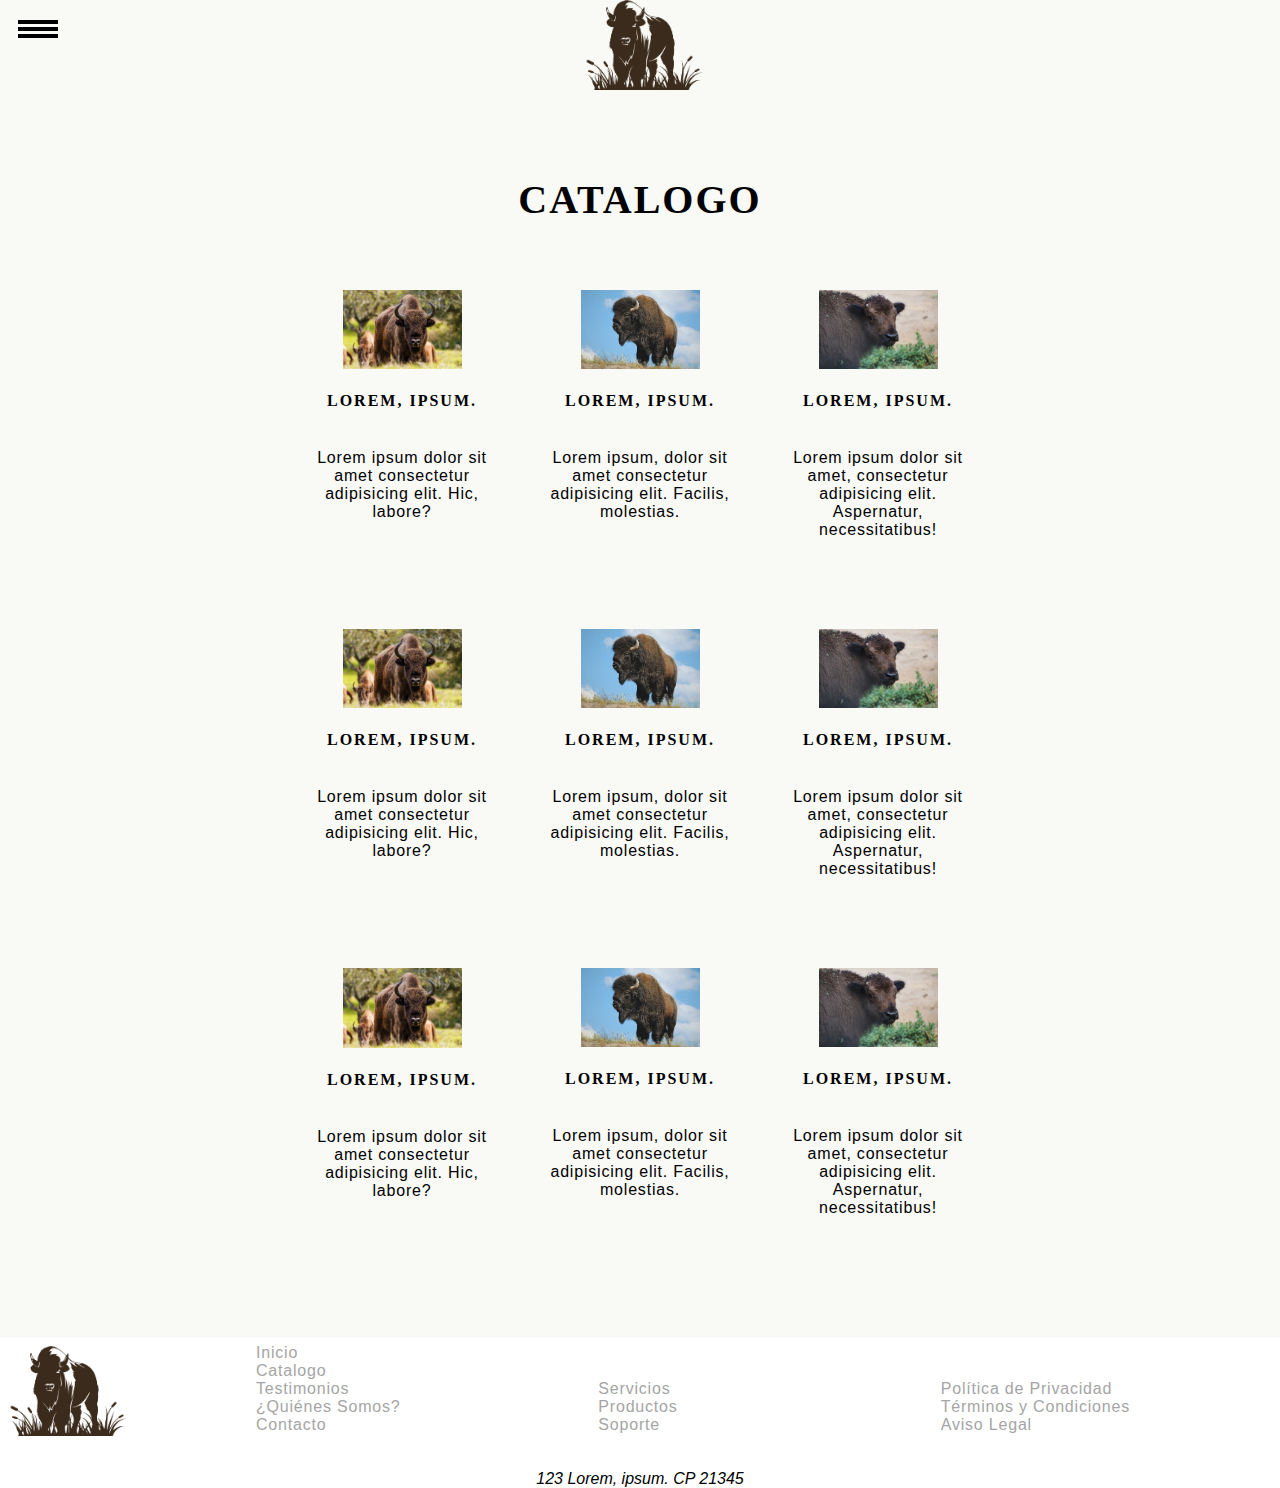
==== pages/catalogo.html @ 4f2652da "add website and gitignore" ====
<!DOCTYPE html>
<html lang="en">
<head>
    <meta charset="UTF-8">
    <meta http-equiv="X-UA-Compatible" content="IE=edge">
    <meta name="viewport" content="width=device-width, initial-scale=1.0">
    <title>Catalogo</title>
    <link rel="stylesheet" href="../styles/styles.css">
    <link rel="icon" type="image/png" sizes="32x32" href="../img/favicon-32x32.png">
    <link rel="icon" type="image/png" sizes="16x16" href="../img/favicon-16x16.png">
</head>
<body>
    <header id="header">
        <div class="center"> 
            <a href="../index.html"><img src="../img/logo.png" alt="Logo"></img></a>
        </div>
        <div class="menuHamburgesa">
            <input type="checkbox"/>
            <span class="ham"></span>
            <span class="ham"></span>
            <span class="ham"></span>
            <nav>
                <ul>
                    <li><a href="../index.html">Inicio</a></li>
                    <li><a href="./catalogo.html">Catalogo</a></li>
                    <li><a href="./testimonios.html">Testimonios</a></li>
                    <li><a href="./quienes-somos.html">¿Quiénes Somos?</a></li>
                    <li><a href="./contacto.html">Contacto</a></li>
                </ul>
            </nav>
        </div>
    </header>
    <main>
        <section id="page">
            <div class="container">
                <h1>Catalogo</h1>
                <div class="productos">
                    <div class="productoInicio">
                        <img src="../img/producto1.jpeg" alt="Producto 1">
                        <h4>Lorem, ipsum.</h4>
                        <p>Lorem ipsum dolor sit amet consectetur adipisicing elit. Hic, labore?</p>
                    </div>
                    <div class="productoInicio">
                        <img src="../img/producto2.jpeg" alt="Producto 2">
                        <h4>Lorem, ipsum.</h4>
                        <p>Lorem ipsum, dolor sit amet consectetur adipisicing elit. Facilis, molestias.</p>
                    </div>
                    <div class="productoInicio">
                        <img src="../img/producto3.jpeg" alt="Producto 3">
                        <h4>Lorem, ipsum.</h4>
                        <p>Lorem ipsum dolor sit amet, consectetur adipisicing elit. Aspernatur, necessitatibus!</p>
                    </div>
                </div>

                <div class="productos">
                    <div class="productoInicio">
                        <img src="../img/producto1.jpeg" alt="Producto 1">
                        <h4>Lorem, ipsum.</h4>
                        <p>Lorem ipsum dolor sit amet consectetur adipisicing elit. Hic, labore?</p>
                    </div>
                    <div class="productoInicio">
                        <img src="../img/producto2.jpeg" alt="Producto 2">
                        <h4>Lorem, ipsum.</h4>
                        <p>Lorem ipsum, dolor sit amet consectetur adipisicing elit. Facilis, molestias.</p>
                    </div>
                    <div class="productoInicio">
                        <img src="../img/producto3.jpeg" alt="Producto 3">
                        <h4>Lorem, ipsum.</h4>
                        <p>Lorem ipsum dolor sit amet, consectetur adipisicing elit. Aspernatur, necessitatibus!</p>
                    </div>
                </div>

                <div class="productos">
                    <div class="productoInicio">
                        <img src="../img/producto1.jpeg" alt="Producto 1">
                        <h4>Lorem, ipsum.</h4>
                        <p>Lorem ipsum dolor sit amet consectetur adipisicing elit. Hic, labore?</p>
                    </div>
                    <div class="productoInicio">
                        <img src="../img/producto2.jpeg" alt="Producto 2">
                        <h4>Lorem, ipsum.</h4>
                        <p>Lorem ipsum, dolor sit amet consectetur adipisicing elit. Facilis, molestias.</p>
                    </div>
                    <div class="productoInicio">
                        <img src="../img/producto3.jpeg" alt="Producto 3">
                        <h4>Lorem, ipsum.</h4>
                        <p>Lorem ipsum dolor sit amet, consectetur adipisicing elit. Aspernatur, necessitatibus!</p>
                    </div>
                </div>
                
            </div>
        </section>
    </main>
    <footer>
        <div class="footerContent">
        <div class="logoFooter">
            <img src="../img/logo.png" alt="Logo Footer">
        </div>
        <div class="menuFooterContainer">
            <ul class="menuFooter">
                <li><a href="../index.html">Inicio</a></li>
                <li><a href="./catalogo.html">Catalogo</a></li>
                <li><a href="./testimonios.html">Testimonios</a></li>
                <li><a href="./quienes-somos.html">¿Quiénes Somos?</a></li>
                <li><a href="./contacto.html">Contacto</a></li>
            </ul>
            
            <ul class="menuFooter">
                <li><a href="#">Servicios</a></li>
                <li><a href="#">Productos</a></li>
                <li><a href="#">Soporte</a></li>
            </ul>
            
            <ul class="menuFooter">
                <li><a href="#">Política de Privacidad</a></li>
                <li><a href="#">Términos y Condiciones</a></li>
                <li><a href="#">Aviso Legal</a></li>
            </ul>
        </div>
    </div>
        <div>
            <address>
                123 Lorem, ipsum. CP 21345
            </address>
        </div>
    </footer>
</body>
</html>
---- styles/styles.css ----
* {
  margin: 0;
  padding: 0;
  font-family: sans-serif;
  box-sizing: border-box;
  list-style: none
}

@import url('https://fonts.googleapis.com/css2?family=EB+Garamond:wght@800&family=Poppins:wght@400;500&display=swap');

h1, h2, h3, h4, h5 {
   font-family: 'EB Garamond', serif;
   font-weight: 800;
   line-height: 1;
   text-transform: uppercase;
   letter-spacing: 2px;
   text-align: center;
}

h1 { 
   font-size: 2.5em;
}
h2 { 
   font-size: 2em;		
}
h3 { 
   font-size: 1.5em;
}
h4 { 
   font-size: 1em;
}


#testimonios, #contacto {
   background-color: #f9f9f6;
}

p, li{
   font-family: 'Poppins', sans-serif;
  letter-spacing: 0.8px;
  font-weight: 400;
  font-size: 16px;
}

p{
   text-align: center;
}

::-webkit-scrollbar {
  width: 0px;
  background: gray;
}

#inicio img {
  height: 100%;
  background-position: center;
  background-repeat: no-repeat;
  background-size: cover;
  width: 100%;
}

#inicio h1 {
  display: none;
}

#page{
   padding-top: 150px;
   background-color: #f9f9f6;
}

/* Header */
header {
  z-index: 2;
  position: absolute;
}

header img {
  width: 10%;
  height: auto;
  position: relative;
}

.container {
  margin-left: 15px;
  margin-right: 15px;
  padding: 30px;
}

.container h2, h3 {
   padding: 30px;
}

.center {
  text-align: center;
}

/* Menu */

.ham {
  display: block;
  height: 4px;
  width: 40px;
  background: #000;
  margin: 3px auto;
  position: relative;
  top: -77px;
  left: -47%;
  z-index: 1;
}

.menuHamburgesa ul li{
   font-family: 'EB Garamond', serif;
  font-weight: 800;
  line-height: 4;
  text-transform: uppercase;
  letter-spacing: 1px;
  text-align: center;
}

.menuHamburgesa nav {
  display: none;
   background-color: #f8f8f8;
   width: fit-content;
   padding: 23px 36px;
   position: absolute;
   top: 85px;
   left: 35px;
   opacity: .8;
   border: 2px solid #ccc;
   border-radius: 4px;
   background-color: #f8f8f8;
}

.menuHamburgesa input[type="checkbox"] {
  background: #000;
  margin: 0;
  padding: 0;
  left: 10px;
  top: 27px;
  width: 75px;
  height: 48px;
  position: absolute;
  cursor: pointer;
  z-index: 3;
}

.menuHamburgesa input[type="checkbox"] {
  opacity: 0;
}
.menuHamburgesa input:checked ~ nav {
  display: block;
}

.footerContent {
  width: 100%;
  display: flex;
  justify-content: center;
  margin-bottom: 30px;
  align-items: center;
}

.footerContent div {
  display: inline-block;
}

.footerContent div ul {
  display: inline-block;
  list-style: none;
  width: 33%;
}
.logoFooter {
  width: 20%;
}
.logoFooter img {
  margin-top: 9px;
  width: 50%;
  height: auto;
}

address {
  text-align: center;
}

.menuFooterContainer {
  width: 80%;
}

.productos {
   width: 100%;
   display: flex;
   justify-content: center;
   margin: 70px 0;
}

.productoInicio {
  display: inline-block;
  width: 20%;
  text-align: center;
}

.productoInicio img{
   width: 50%;
}

.productoInicio h4, p{
   padding: 20px;
}


.testimoniosInicio{
   width: 100%;
  display: flex;
  justify-content: center;
  margin-top: 30px;
  margin-bottom: 30px;
}

.item{
   display: inline-block;
    width: 18%;
    text-align: center;
    border: solid;
    border-color: #dadada;
    border-width: 2px;
    height: 500px;
    margin: 20px;
    border-radius: 15px;
}
.cita{
   font-style: italic;
}
#testimonios .testimoniosInicio p{
   padding: 34px 20px;
}

.item img{
   width: 50%;
    border-radius: 100%;
    margin-top: 50px;
}

/* Formulario Contacto */

#formularioContacto{
   width: 100%;
   display: flex;
   justify-content: center;
   margin-top: 30px;
   margin-bottom: 30px;
}

#formularioContacto form label, input, button{
   display: block;
   box-sizing: border-box;
}

#formularioContacto label {
   visibility: hidden;
}

#formularioContacto textarea {
  width: 100%;
  height: 120px;
  padding: 8px 5px;
  border: 2px solid #ccc;
  border-radius: 4px;
  background-color: #f8f8f8;
  resize: none;
}

#formularioContacto input {
  width: 100%;
  height: 30px;
  padding: 8px 5px;
  border: 2px solid #ccc;
  border-radius: 4px;
  background-color: #f8f8f8;
  resize: none;
}

#formularioContacto form {
   width: 28%;
}

#formularioContacto button{
   width: 38%;
    height: 11%;
    margin: 32px 33%;

}

/* Quines somos */

#quienesSomos {
   margin: 0px 33%;
}

.floatImg{
   float: left;
   width: 350px;
   margin: 15px;
}

.floatFrame{
   float: right;
   margin: 15px;
}

.paginaQuienes {
   margin: 1% 15%;
}

.paginaQuienes p{
   text-align: left;
}

/* Link */
a{
   text-decoration: none;
   color: #213861;
}
a:link {
  color: #a5a5a5;
}

a:visited {
  color: #9ca3af;
}

a:hover {
  color: #52514d;
}

a:active {
  color: #00040c;
}

/* Quines somos */
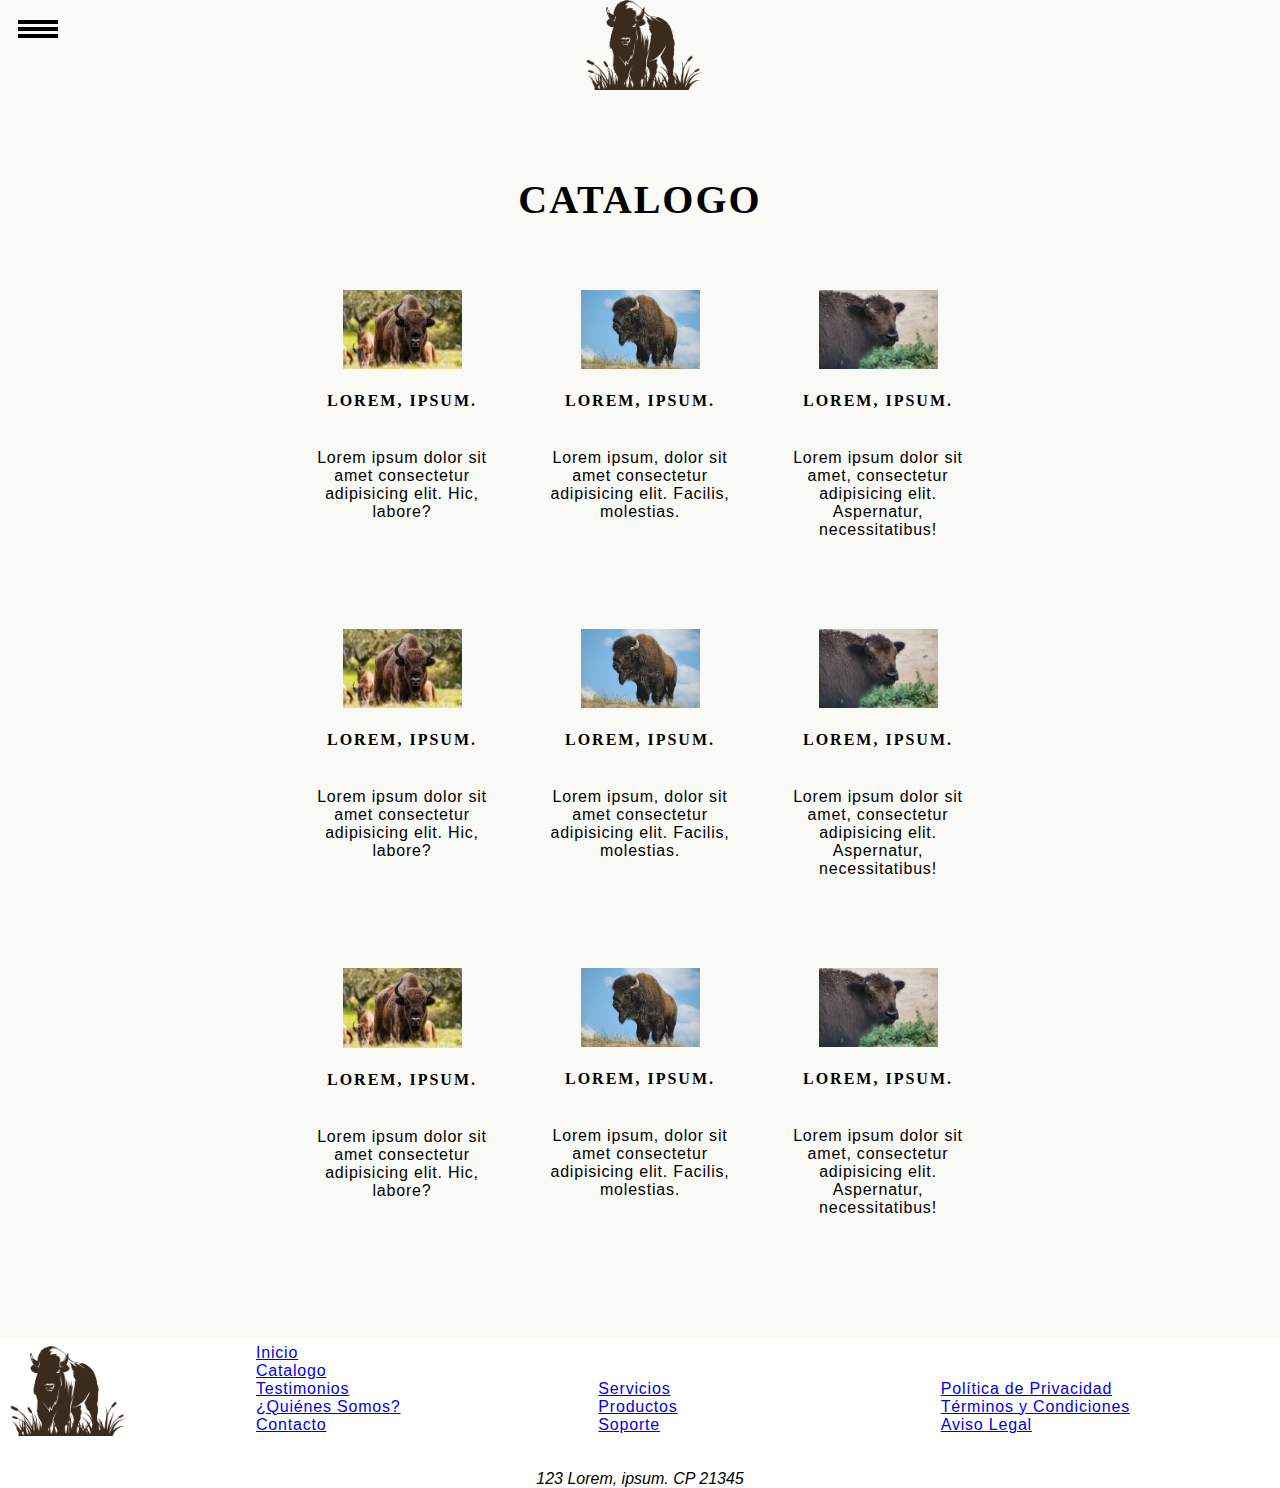
==== commit f2968eb2: "add bootstrap cdn" ====
--- a/pages/catalogo.html
+++ b/pages/catalogo.html
@@ -9,6 +9,7 @@
     <link rel="stylesheet" href="../styles/styles.css">
     <link rel="icon" type="image/png" sizes="32x32" href="../img/favicon-32x32.png">
     <link rel="icon" type="image/png" sizes="16x16" href="../img/favicon-16x16.png">
+    <link href="https://cdn.jsdelivr.net/npm/bootstrap@5.3.0/dist/css/bootstrap.min.css" rel="stylesheet" integrity="sha384-9ndCyUaIbzAi2FUVXJi0CjmCapSmO7SnpJef0486qhLnuZ2cdeRhO02iuK6FUUVM" crossorigin="anonymous">
 </head>
 <body>
     <header id="header">
--- a/styles/styles.css
+++ b/styles/styles.css
@@ -234,20 +234,18 @@
 }
 
 .item img{
-   width: 50%;
-    border-radius: 100%;
-    margin-top: 50px;
+  width: 50%;
+  border-radius: 100%;
+  margin-top: 50px;
 }
 
 /* Formulario Contacto */
 
 #formularioContacto{
-   width: 100%;
-   display: flex;
-   justify-content: center;
-   margin-top: 30px;
-   margin-bottom: 30px;
-}
+  width: 100%;
+  display: flex;
+  justify-content: center;
+  margin-top: 30px;
 
 #formularioContacto form label, input, button{
    display: block;
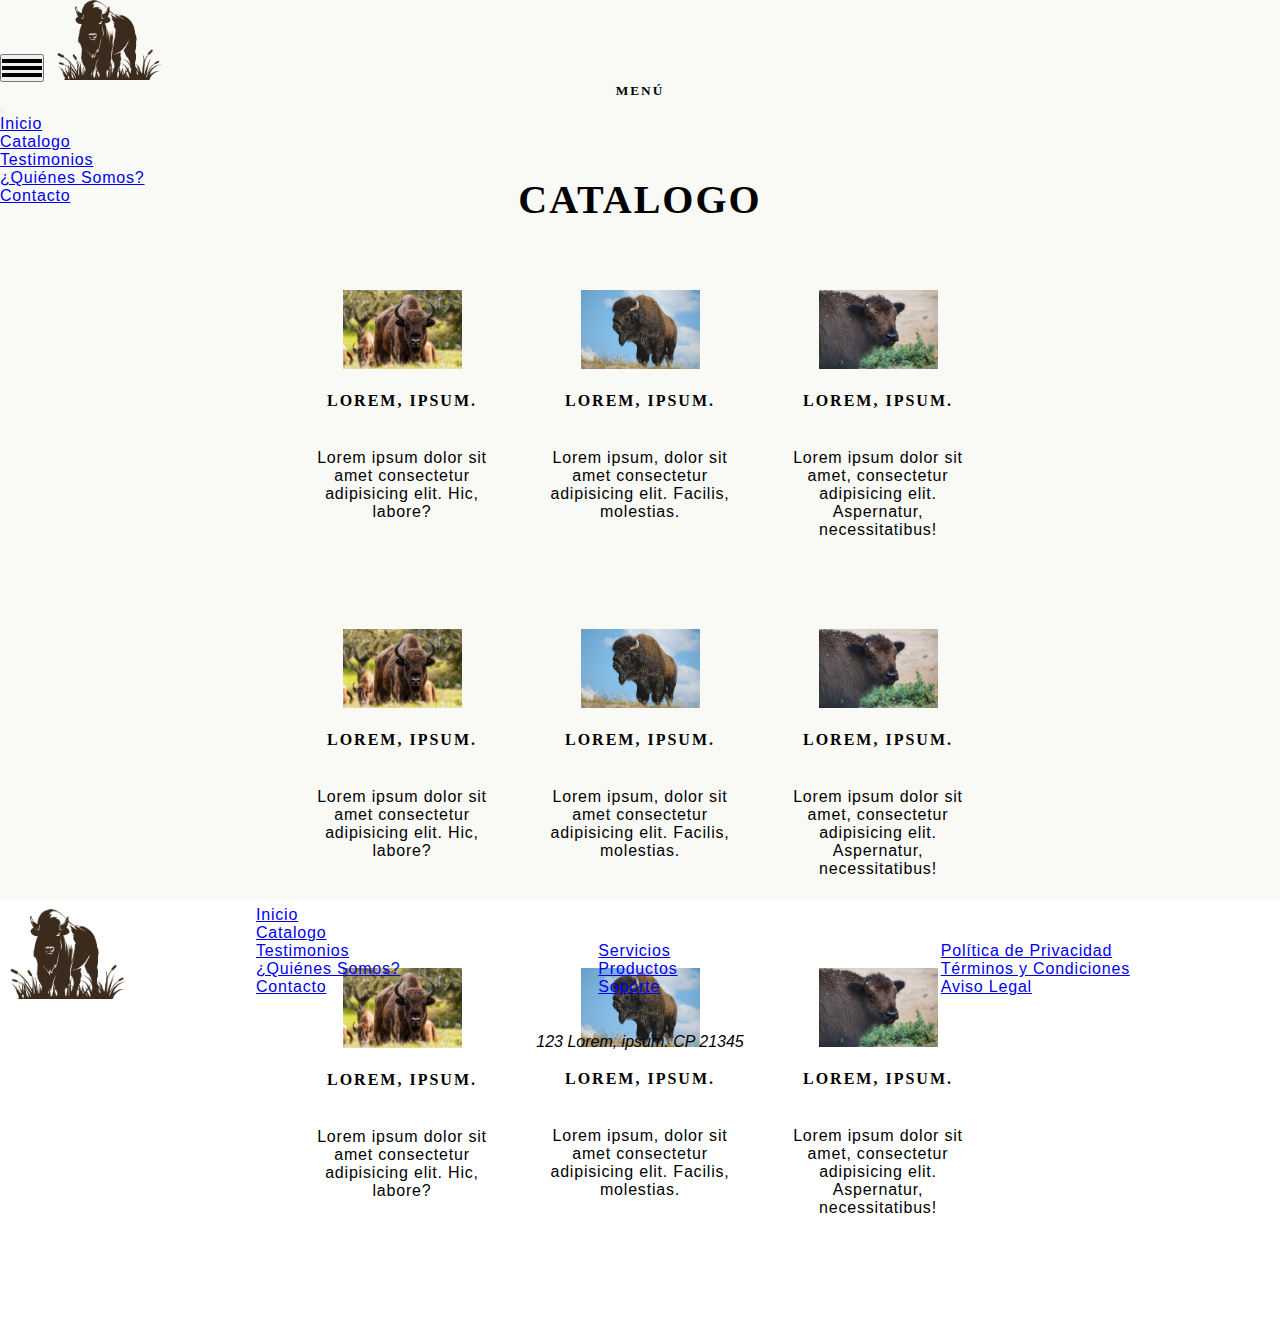
==== commit c1ee0874: "Menu bootstrap" ====
--- a/pages/catalogo.html
+++ b/pages/catalogo.html
@@ -13,24 +13,33 @@
 </head>
 <body>
     <header id="header">
-        <div class="center"> 
-            <a href="../index.html"><img src="../img/logo.png" alt="Logo"></img></a>
-        </div>
-        <div class="menuHamburgesa">
-            <input type="checkbox"/>
-            <span class="ham"></span>
-            <span class="ham"></span>
-            <span class="ham"></span>
-            <nav>
-                <ul>
-                    <li><a href="../index.html">Inicio</a></li>
-                    <li><a href="./catalogo.html">Catalogo</a></li>
-                    <li><a href="./testimonios.html">Testimonios</a></li>
-                    <li><a href="./quienes-somos.html">¿Quiénes Somos?</a></li>
-                    <li><a href="./contacto.html">Contacto</a></li>
+        <nav class="navbar navbar-toggler shadow-5-strong d-flex border-bottom-0" data-bs-theme="dark">
+            <button class="navbar-toggler border-0" type="button" data-bs-toggle="offcanvas" data-bs-target="#offcanvasDarkNavbar" aria-controls="offcanvasDarkNavbar" aria-label="Toggle navigation">
+                <span class="ham"></span>
+                <span class="ham"></span>
+                <span class="ham"></span>
+              </button>
+            <a class="navbar-brand" href="../index.html">
+                <img src="../img/logo.png" alt="Logo" class="">
+            </a>
+
+
+          <div class="offcanvas offcanvas-start text-bg-dark" tabindex="-1" id="offcanvasDarkNavbar" aria-labelledby="offcanvasDarkNavbarLabel">
+            <div class="offcanvas-header">
+              <h5 class="offcanvas-title" id="offcanvasDarkNavbarLabel">Menú</h5>
+              <button type="button" class="btn-close btn-close-white" data-bs-dismiss="offcanvas" aria-label="Close"></button>
+            </div>
+            <div class="offcanvas-body">
+                <ul class="navbar-nav justify-content-end flex-grow-1 pe-3">
+                    <li><a class="nav-link" href="#inicio">Inicio</a></li>
+                    <li><a class="nav-link active" href="./pages/catalogo.html">Catalogo</a></li>
+                    <li><a class="nav-link" href="../pages/testimonios.html">Testimonios</a></li>
+                    <li><a class="nav-link" href="../pages/quienes-somos.html">¿Quiénes Somos?</a></li>
+                    <li><a class="nav-link" href="../pages/contacto.html">Contacto</a></li>
                 </ul>
-            </nav>
-        </div>
+            </div>
+          </div>
+      </nav>
     </header>
     <main>
         <section id="page">
@@ -126,5 +135,6 @@
             </address>
         </div>
     </footer>
+    <script src="https://cdn.jsdelivr.net/npm/bootstrap@5.3.0/dist/js/bootstrap.bundle.min.js" integrity="sha384-geWF76RCwLtnZ8qwWowPQNguL3RmwHVBC9FhGdlKrxdiJJigb/j/68SIy3Te4Bkz" crossorigin="anonymous"></script>
 </body>
 </html>--- a/styles/styles.css
+++ b/styles/styles.css
@@ -4,6 +4,15 @@
   font-family: sans-serif;
   box-sizing: border-box;
   list-style: none
+}
+
+html {
+  -ms-scroll-snap-type: mandatory;
+      scroll-snap-type: mandatory;
+  -ms-scroll-snap-points-y: repeat(100vh);
+      scroll-snap-points-y: repeat(100vh);
+  -ms-scroll-snap-type: y mandatory;
+      scroll-snap-type: y mandatory;
 }
 
 @import url('https://fonts.googleapis.com/css2?family=EB+Garamond:wght@800&family=Poppins:wght@400;500&display=swap');
@@ -57,6 +66,7 @@
   background-repeat: no-repeat;
   background-size: cover;
   width: 100%;
+  object-fit: cover;
 }
 
 #inicio h1 {
@@ -68,33 +78,11 @@
    background-color: #f9f9f6;
 }
 
-/* Header */
-header {
-  z-index: 2;
+/* Menu */
+header{ /*menu flotante*/
   position: absolute;
-}
-
-header img {
-  width: 10%;
-  height: auto;
-  position: relative;
-}
-
-.container {
-  margin-left: 15px;
-  margin-right: 15px;
-  padding: 30px;
-}
-
-.container h2, h3 {
-   padding: 30px;
-}
-
-.center {
-  text-align: center;
-}
-
-/* Menu */
+  width: 100%;
+}
 
 .ham {
   display: block;
@@ -102,53 +90,84 @@
   width: 40px;
   background: #000;
   margin: 3px auto;
-  position: relative;
-  top: -77px;
-  left: -47%;
-  z-index: 1;
-}
-
-.menuHamburgesa ul li{
-   font-family: 'EB Garamond', serif;
-  font-weight: 800;
-  line-height: 4;
-  text-transform: uppercase;
-  letter-spacing: 1px;
+}
+
+/*Soluicion rapida, centro logo, al termino de proyecto no habia forma de centrarlo 4 horas de verficicar y nada*/
+@media only screen and (min-width : 320px) {
+  .navbar-brand{
+    margin-right: 5rem!important;
+  }
+}
+
+@media only screen and (min-width : 480px) {
+  .navbar-brand{
+    margin-right: 9rem!important;
+  }
+}
+
+@media only screen and (min-width : 620px) {
+  .navbar-brand{
+    margin-right: 15rem!important;
+  }
+}
+
+@media only screen and (min-width : 768px) {
+  .navbar-brand{
+    margin-right: 19rem!important;
+  }
+}
+@media only screen and (min-width : 920px) {
+  .navbar-brand{
+    margin-right: 25rem!important;
+  }
+}
+
+@media only screen and (min-width : 1100px) {
+  .navbar-brand{
+    margin-right: 33rem!important;
+  }
+}
+
+@media only screen and (min-width : 1300px) {
+  .navbar-brand{
+    margin-right: 55rem!important;
+  }
+}
+
+.navbar-brand img{
+  height: 5em;
+}
+
+
+
+/*.navbar-brand{
+  display: flex;
+  justify-content: center;
+  width: 100%;
+  left: 0;
+  align-items:center;
+}*/
+
+
+/*Contenido*/
+.container {
+  margin-left: 15px;
+  margin-right: 15px;
+  padding: 30px;
+}
+
+.container h2, h3 {
+   padding: 30px;
+}
+
+section {
+  height: 100vh;
+  width: 100vw;
+  scroll-snap-align: start;
+}
+
+.center {
   text-align: center;
-}
-
-.menuHamburgesa nav {
-  display: none;
-   background-color: #f8f8f8;
-   width: fit-content;
-   padding: 23px 36px;
-   position: absolute;
-   top: 85px;
-   left: 35px;
-   opacity: .8;
-   border: 2px solid #ccc;
-   border-radius: 4px;
-   background-color: #f8f8f8;
-}
-
-.menuHamburgesa input[type="checkbox"] {
-  background: #000;
-  margin: 0;
-  padding: 0;
-  left: 10px;
-  top: 27px;
-  width: 75px;
-  height: 48px;
-  position: absolute;
-  cursor: pointer;
-  z-index: 3;
-}
-
-.menuHamburgesa input[type="checkbox"] {
-  opacity: 0;
-}
-.menuHamburgesa input:checked ~ nav {
-  display: block;
 }
 
 .footerContent {
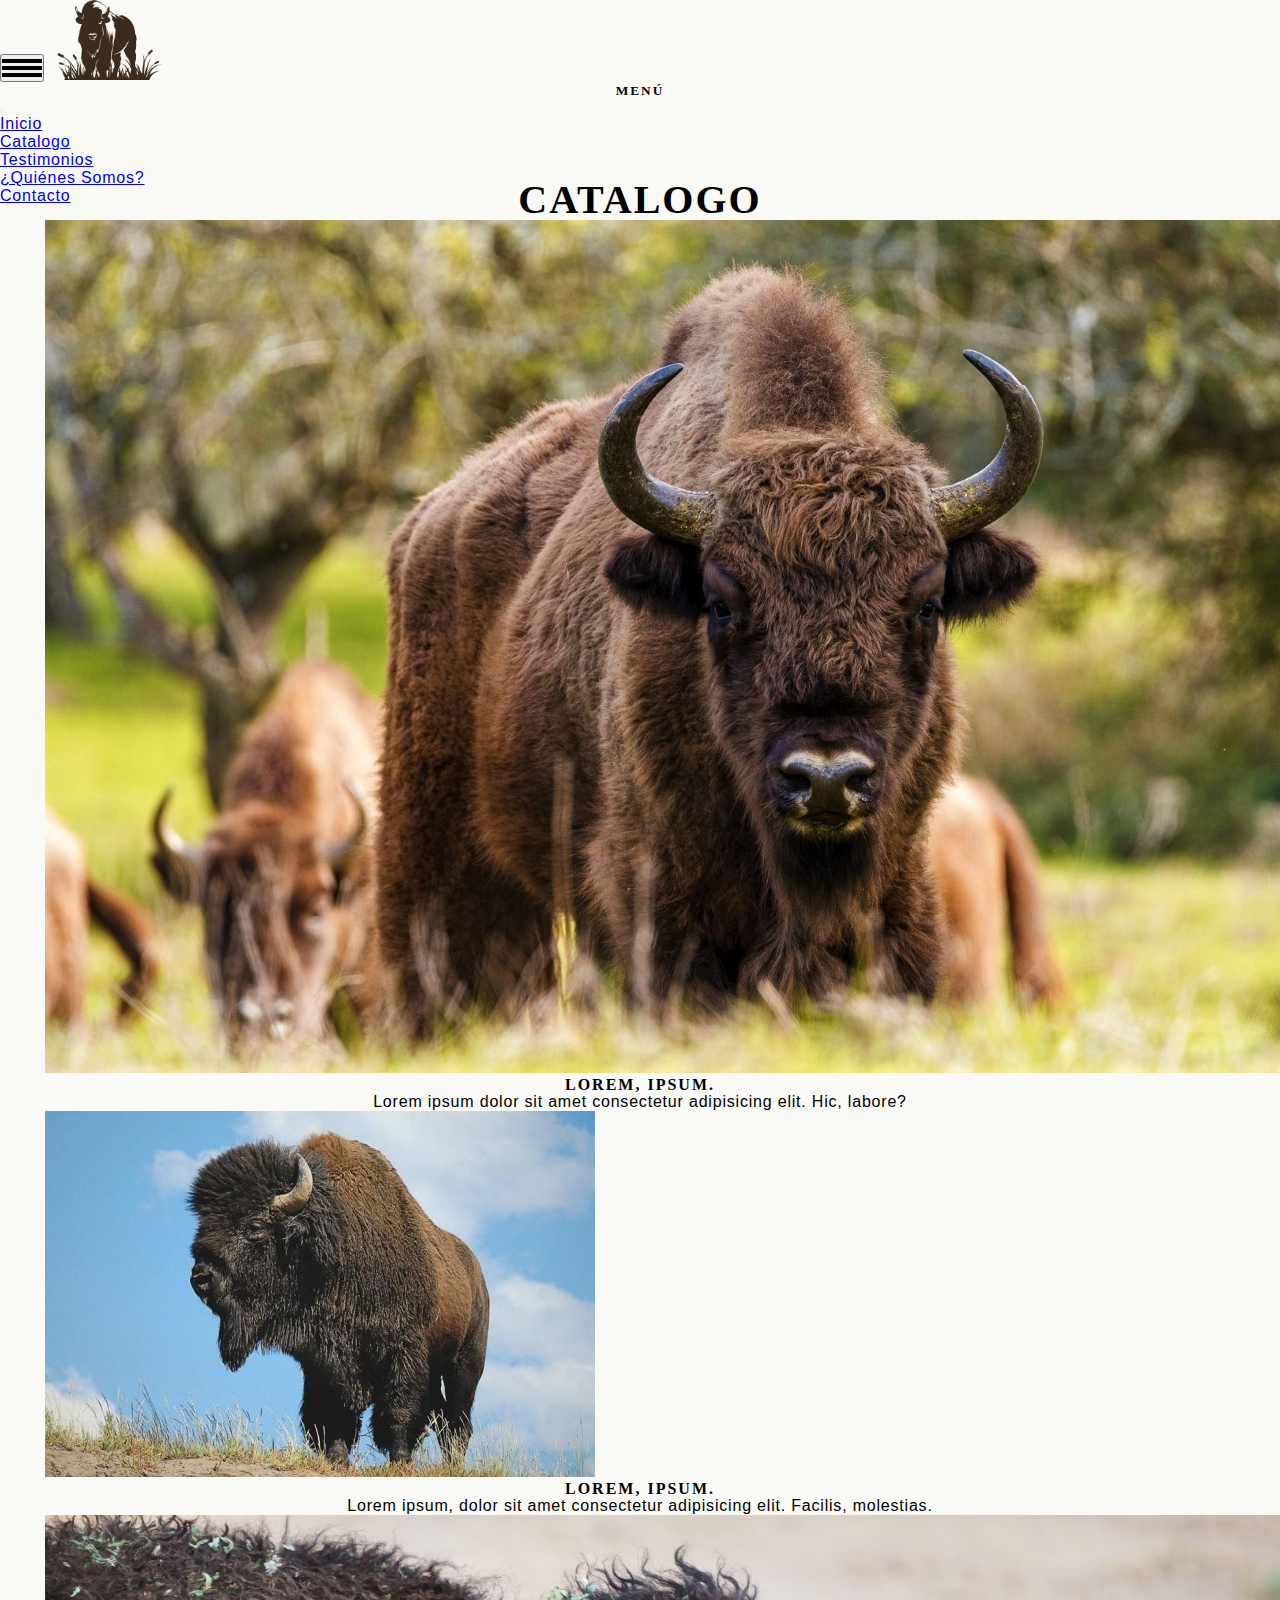
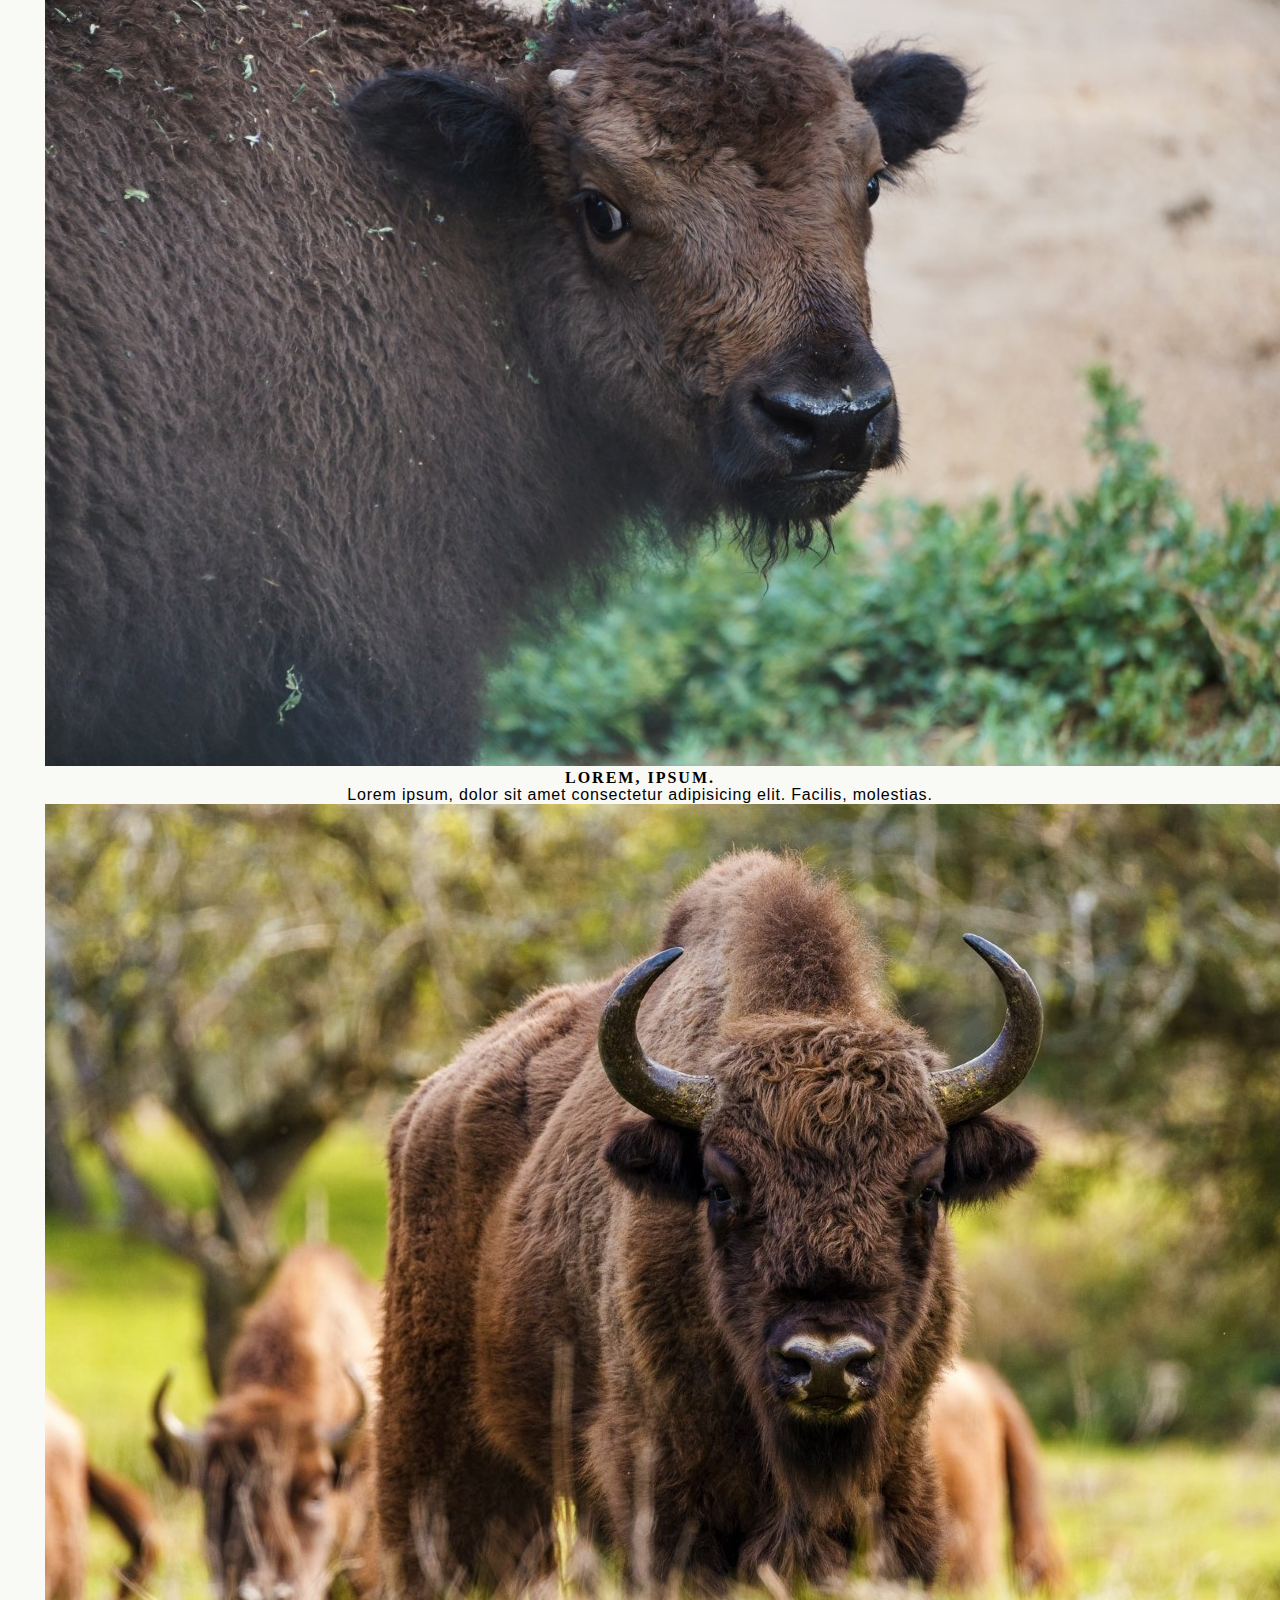
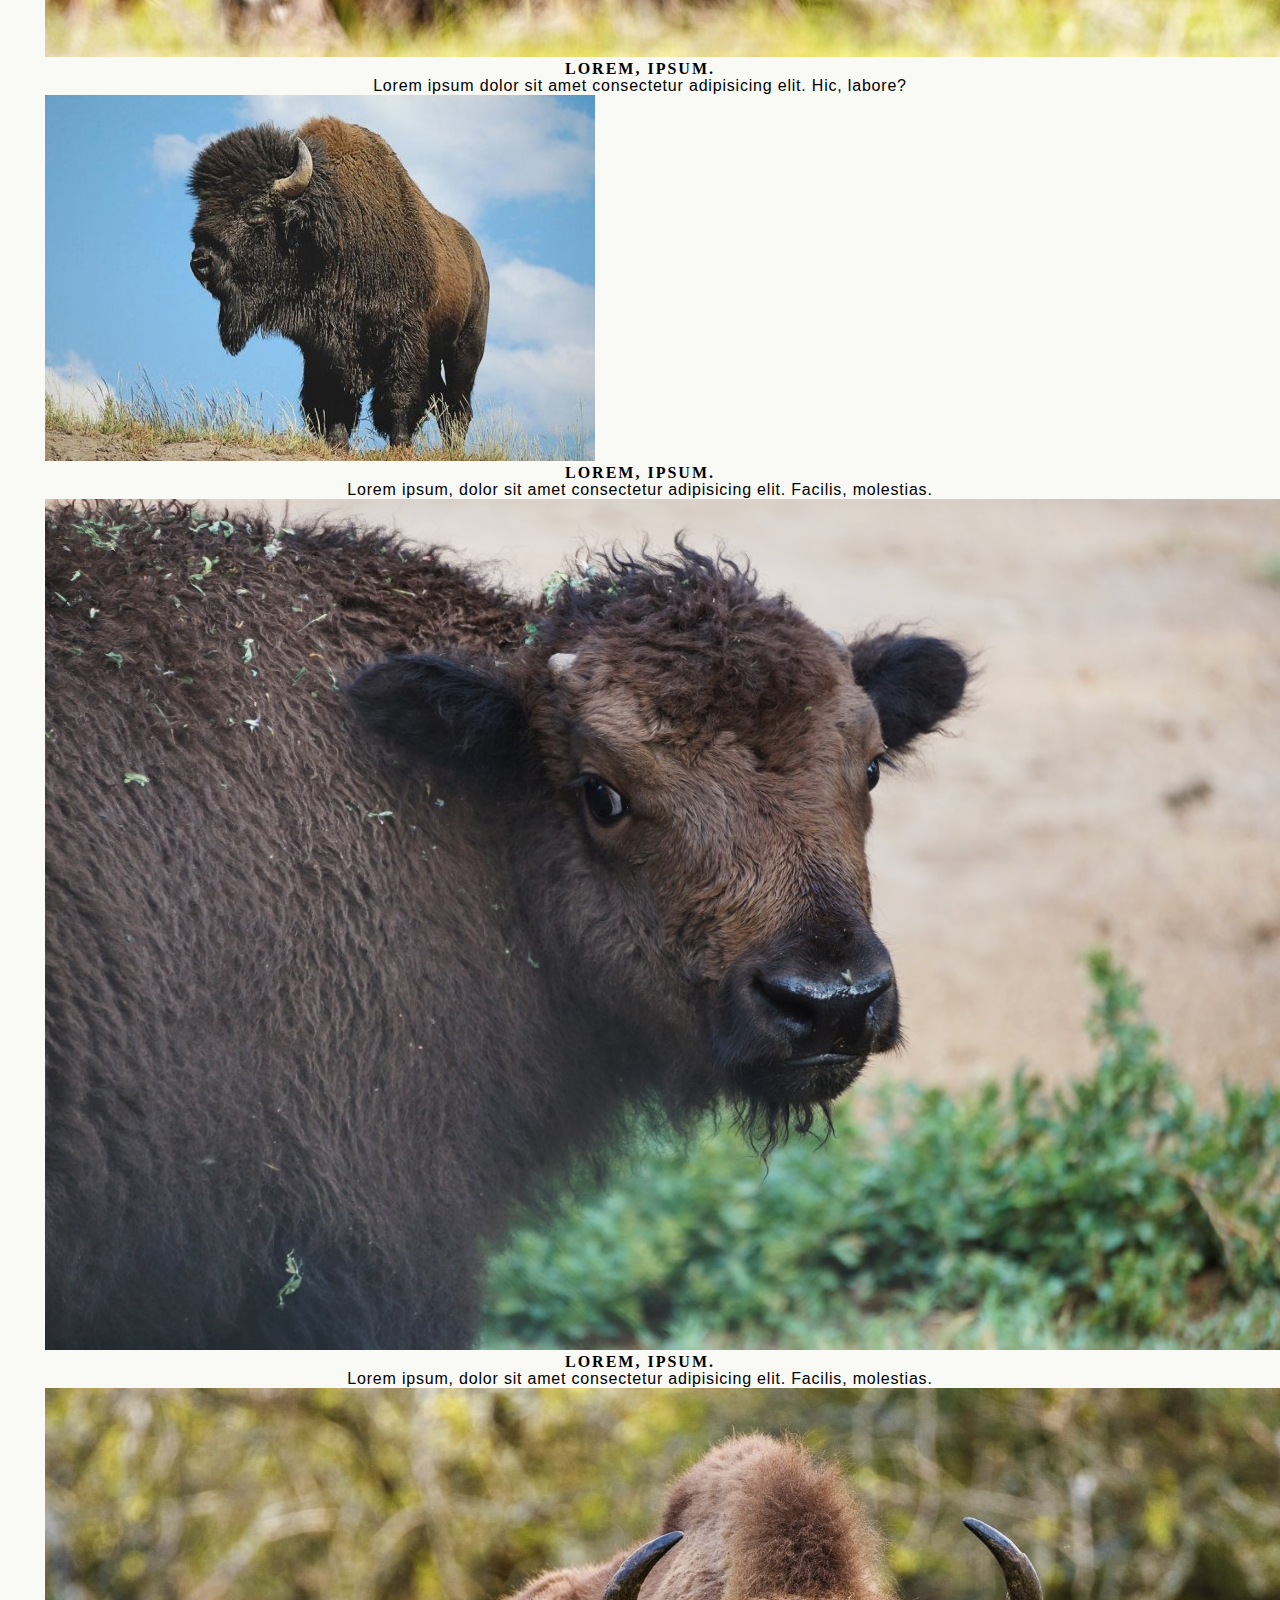
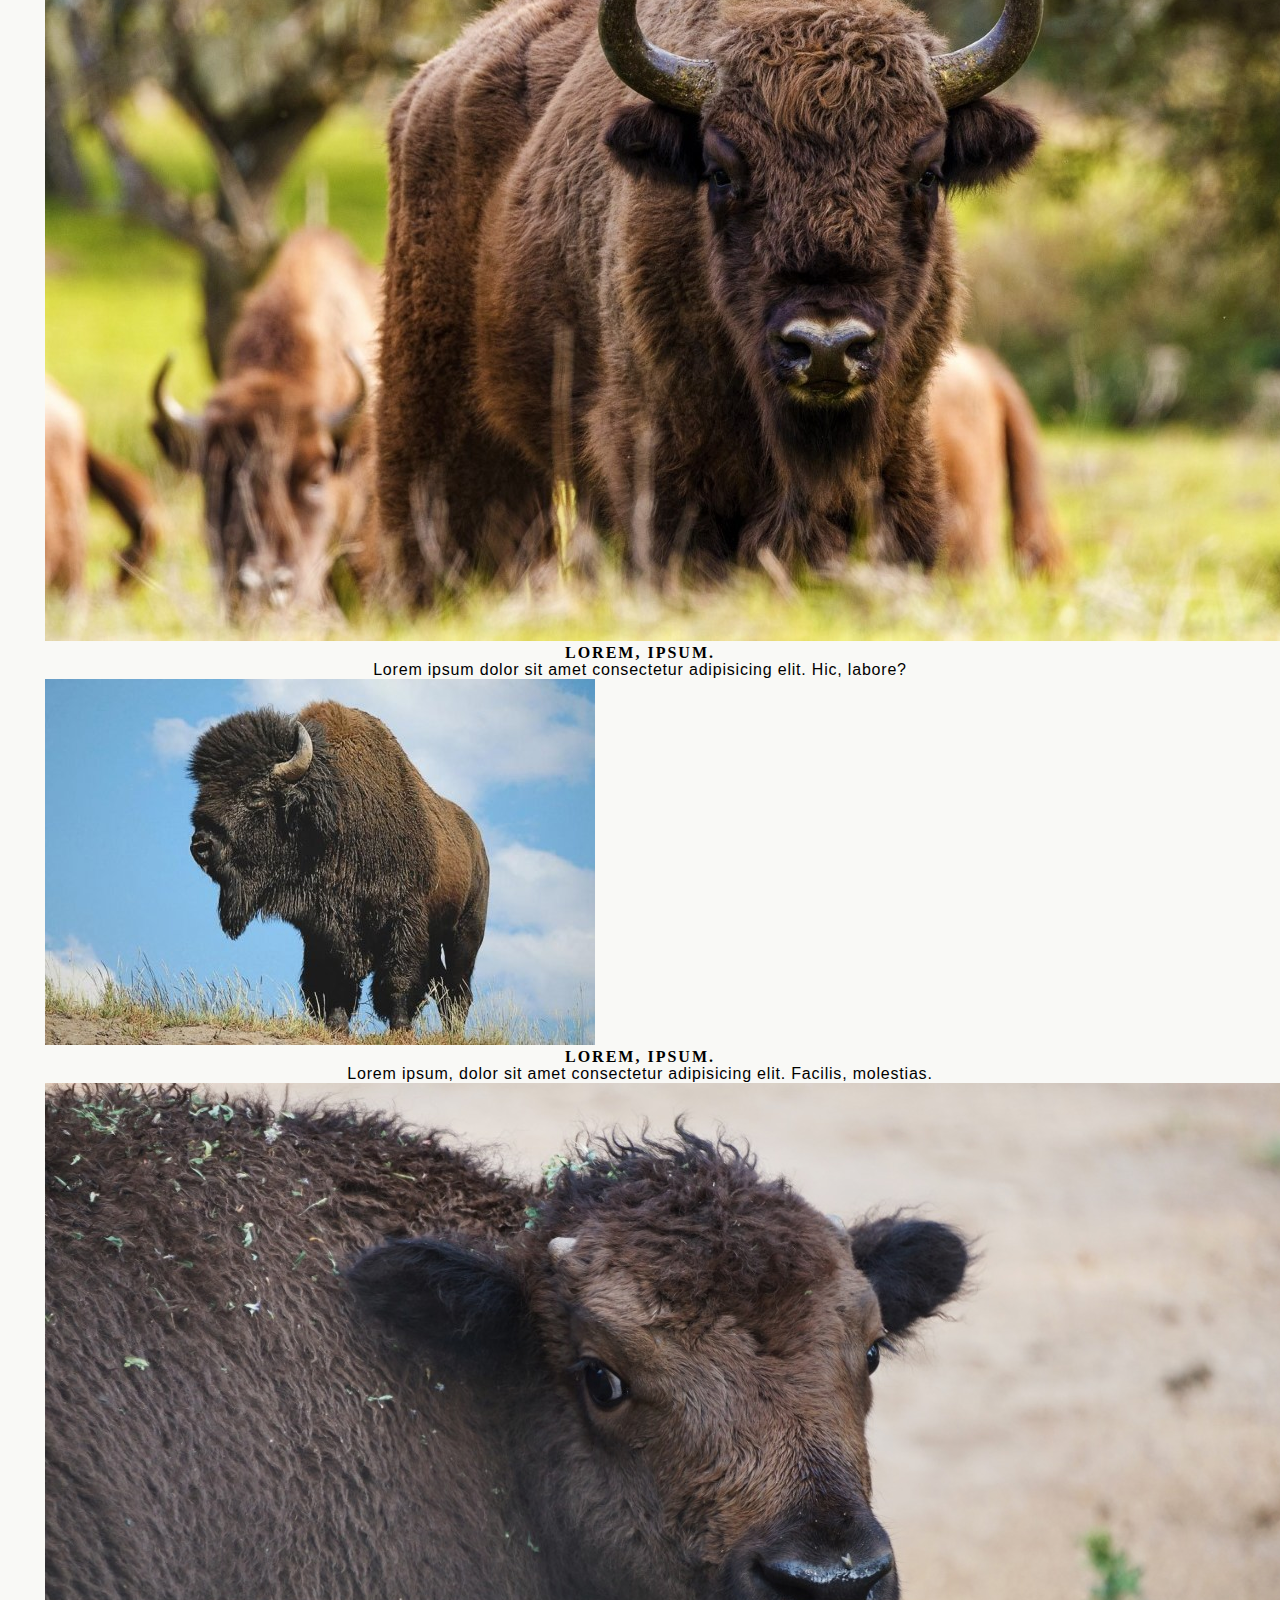
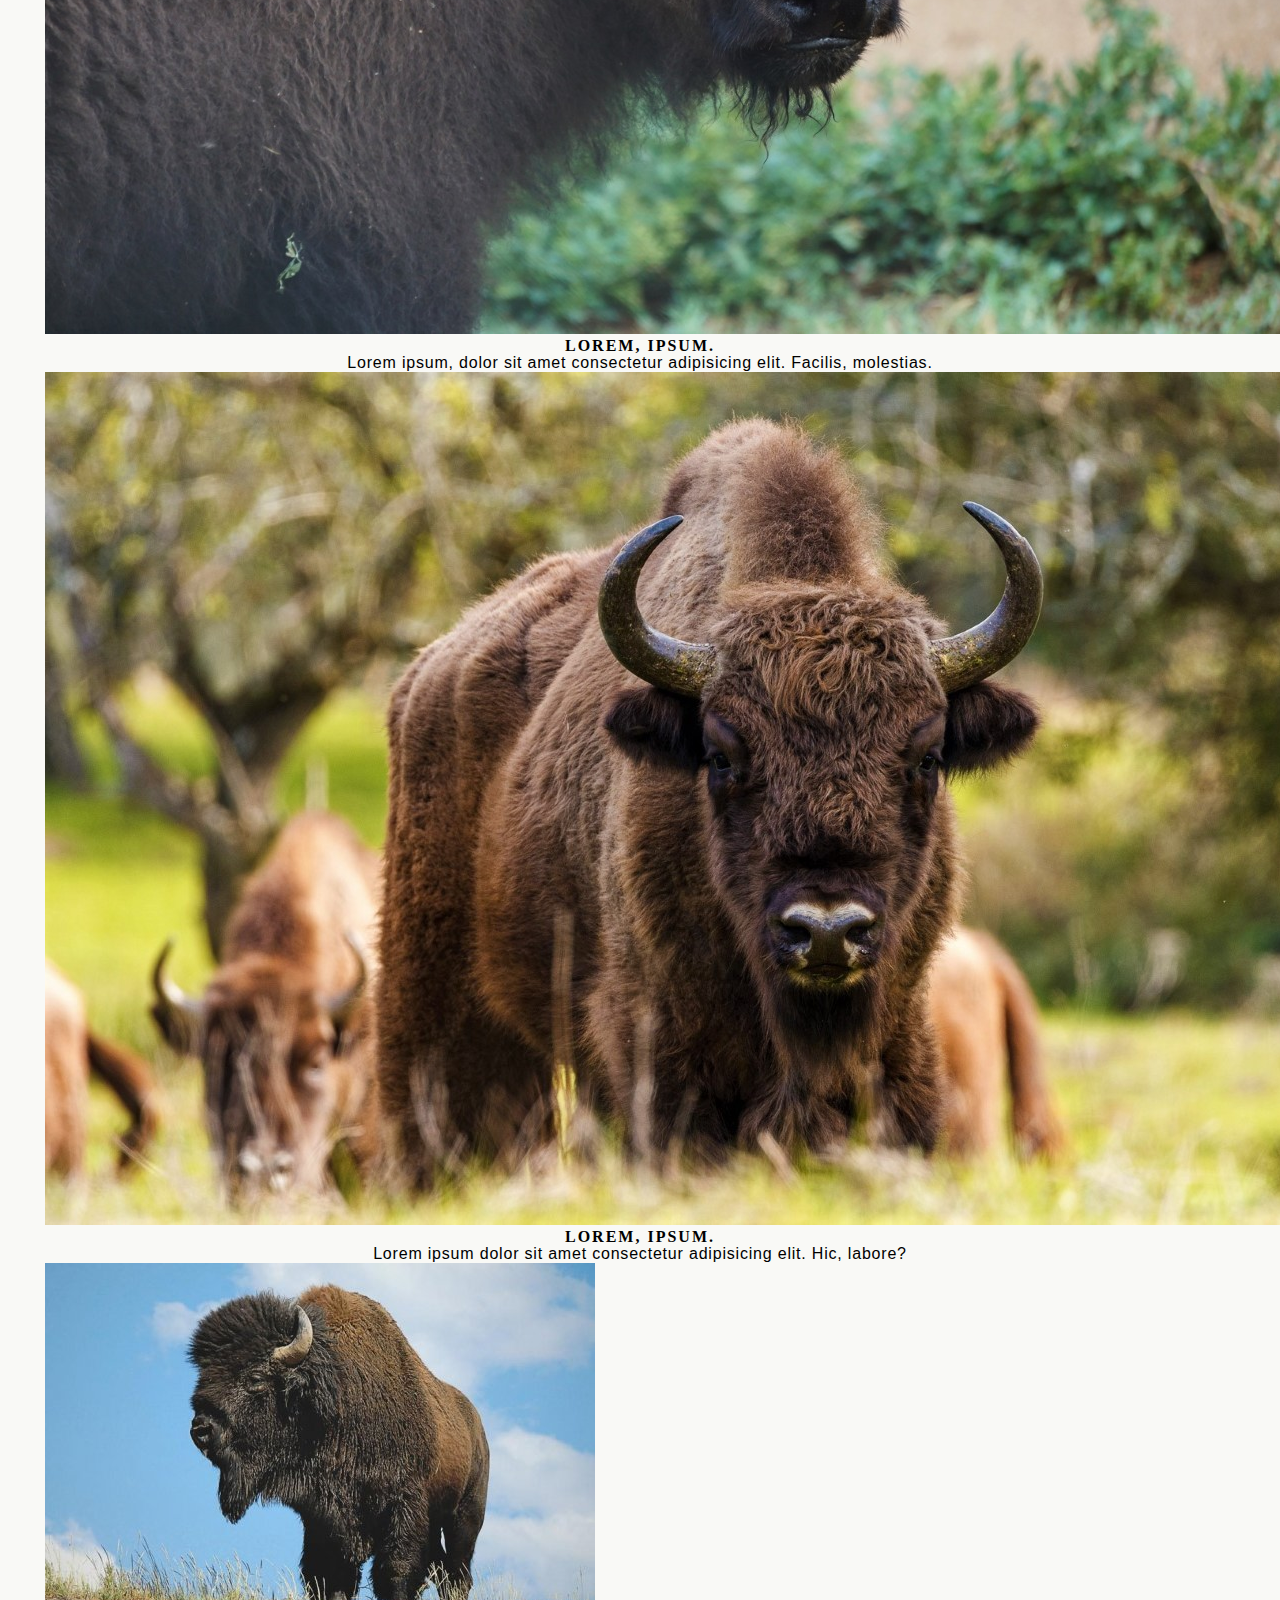
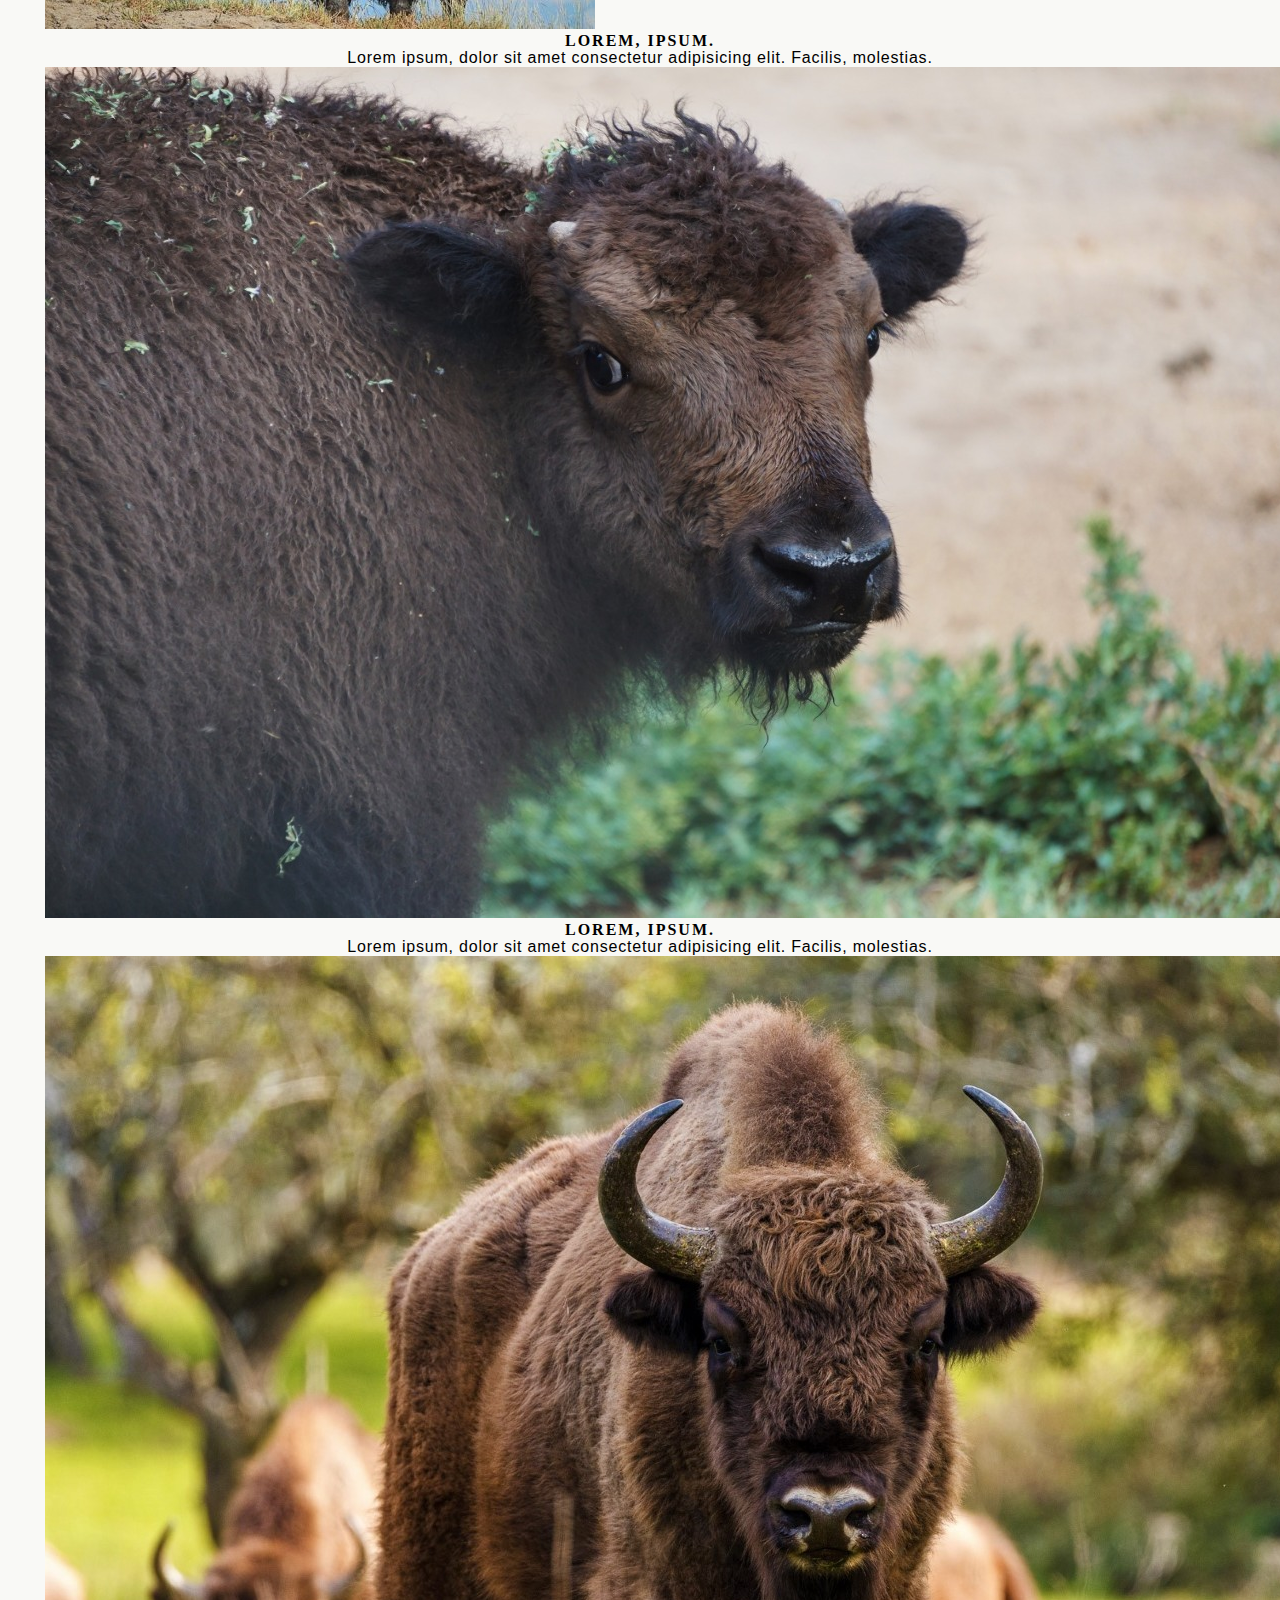
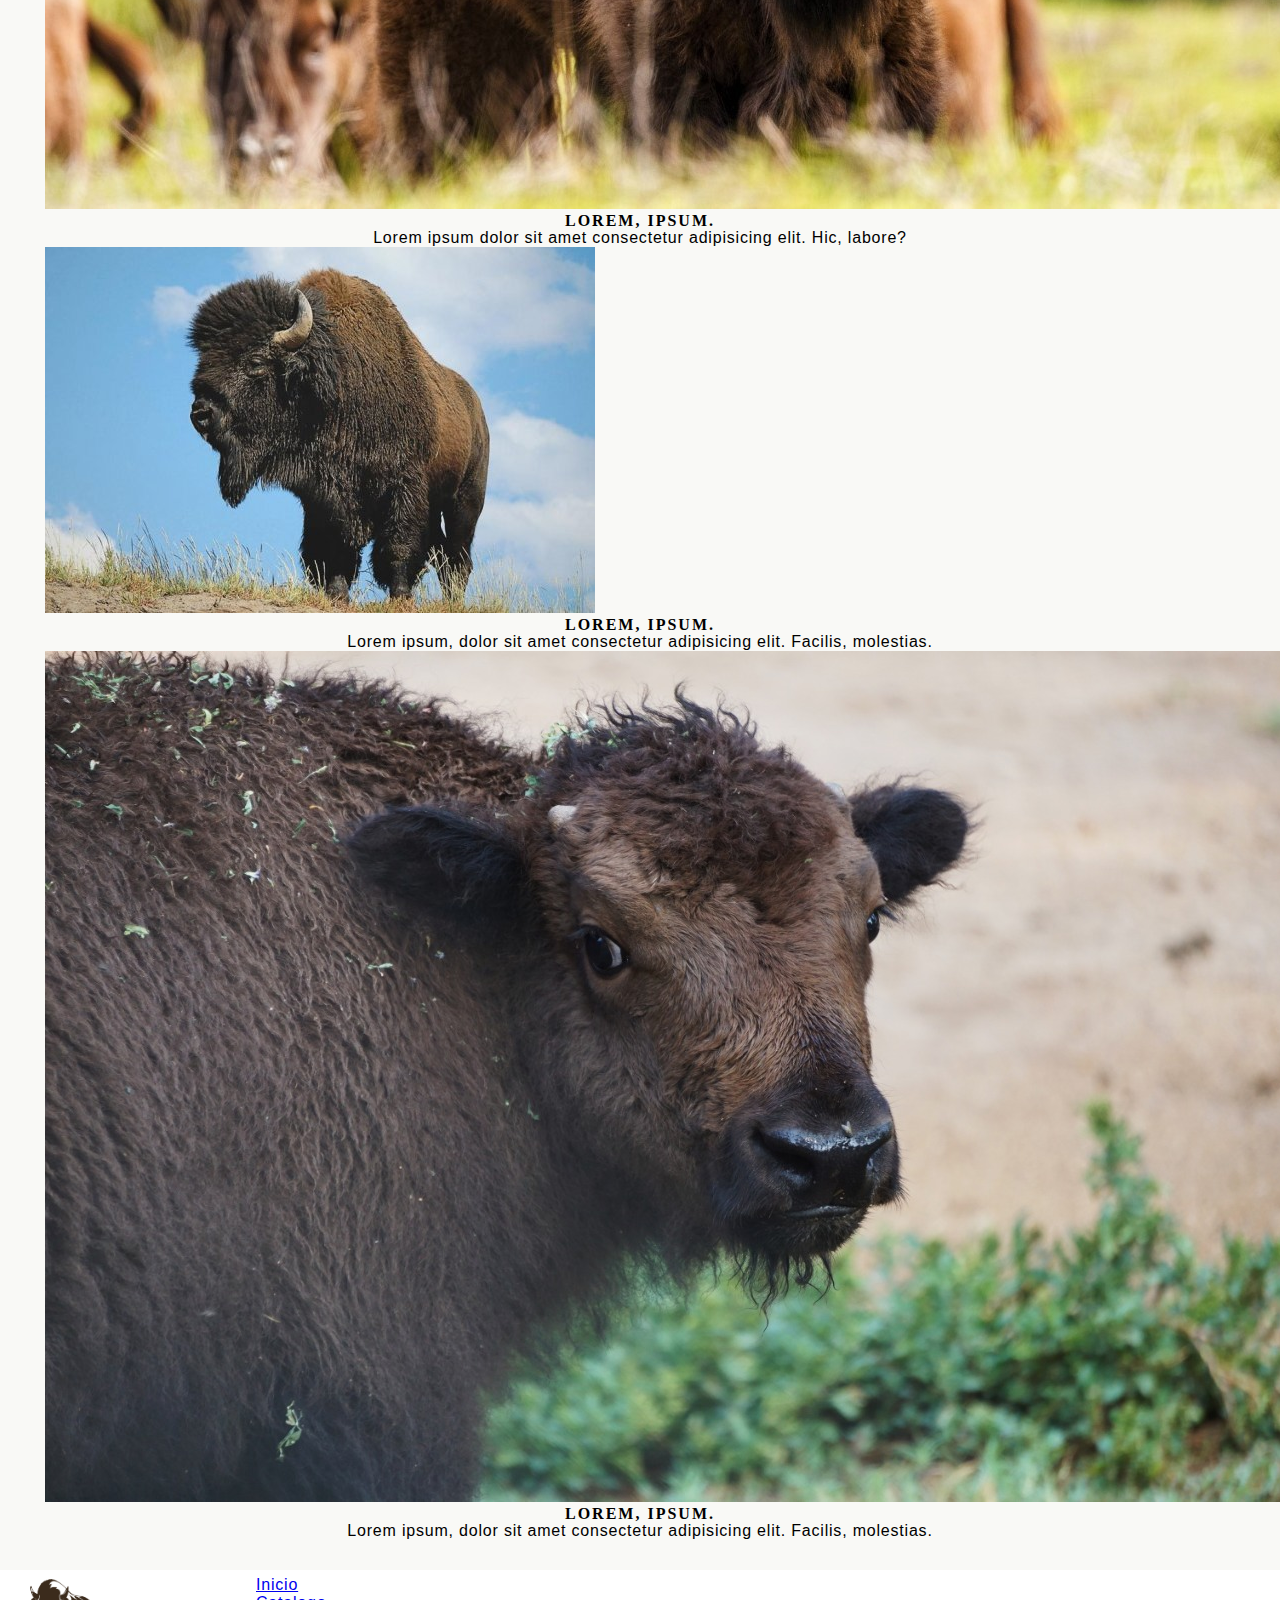
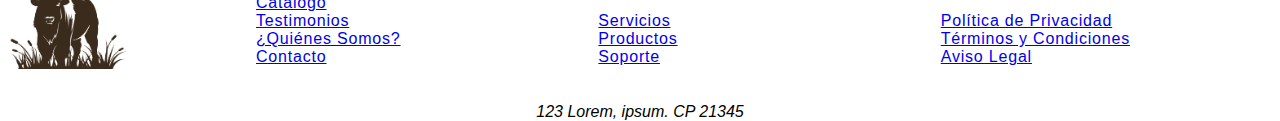
==== commit 37e75cd5: "Add catalogo and scrollsnap" ====
--- a/pages/catalogo.html
+++ b/pages/catalogo.html
@@ -44,61 +44,144 @@
     <main>
         <section id="page">
             <div class="container">
-                <h1>Catalogo</h1>
-                <div class="productos">
-                    <div class="productoInicio">
-                        <img src="../img/producto1.jpeg" alt="Producto 1">
-                        <h4>Lorem, ipsum.</h4>
-                        <p>Lorem ipsum dolor sit amet consectetur adipisicing elit. Hic, labore?</p>
-                    </div>
-                    <div class="productoInicio">
-                        <img src="../img/producto2.jpeg" alt="Producto 2">
-                        <h4>Lorem, ipsum.</h4>
-                        <p>Lorem ipsum, dolor sit amet consectetur adipisicing elit. Facilis, molestias.</p>
-                    </div>
-                    <div class="productoInicio">
-                        <img src="../img/producto3.jpeg" alt="Producto 3">
-                        <h4>Lorem, ipsum.</h4>
-                        <p>Lorem ipsum dolor sit amet, consectetur adipisicing elit. Aspernatur, necessitatibus!</p>
+                <h1>catalogo</h1>
+                <div class="row row-cols-1 row-cols-sm-2 row-cols-md-3 g-3">
+                    <div class="col">
+                        <div class="card shadow-sm">
+                            <img class="card-img-top" src="../img/producto1.jpeg" alt="Producto 1">
+                            <div class="card-body">
+                                <h4 class="card-title">Lorem, ipsum.</h4>
+                                <p class="card-text">Lorem ipsum dolor sit amet consectetur adipisicing elit. Hic, labore?</p>
+                            </div>
+                        </div>
+                    </div>
+                    <div class="col">
+                        <div class="card shadow-sm">
+                            <img class="card-img-top" src="../img/producto2.jpeg" alt="Producto 2">
+                            <div class="card-body">
+                                <h4 class="card-title">Lorem, ipsum.</h4>
+                                <p class="card-text">Lorem ipsum, dolor sit amet consectetur adipisicing elit. Facilis, molestias.</p>
+                            </div>
+                        </div>
+                    </div>
+                    <div class="col">
+                        <div class="card shadow-sm">
+                            <img class="card-img-top" src="../img/producto3.jpeg" alt="Producto 3">
+                            <div class="card-body">
+                                <h4 class="card-title">Lorem, ipsum.</h4>
+                                <p class="card-text">Lorem ipsum, dolor sit amet consectetur adipisicing elit. Facilis, molestias.</p>
+                            </div>
+                        </div>
+                    </div>
+                    <div class="col">
+                        <div class="card shadow-sm">
+                            <img class="card-img-top" src="../img/producto1.jpeg" alt="Producto 1">
+                            <div class="card-body">
+                                <h4 class="card-title">Lorem, ipsum.</h4>
+                                <p class="card-text">Lorem ipsum dolor sit amet consectetur adipisicing elit. Hic, labore?</p>
+                            </div>
+                        </div>
+                    </div>
+                    <div class="col">
+                        <div class="card shadow-sm">
+                            <img class="card-img-top" src="../img/producto2.jpeg" alt="Producto 2">
+                            <div class="card-body">
+                                <h4 class="card-title">Lorem, ipsum.</h4>
+                                <p class="card-text">Lorem ipsum, dolor sit amet consectetur adipisicing elit. Facilis, molestias.</p>
+                            </div>
+                        </div>
+                    </div>
+                    <div class="col">
+                        <div class="card shadow-sm">
+                            <img class="card-img-top" src="../img/producto3.jpeg" alt="Producto 3">
+                            <div class="card-body">
+                                <h4 class="card-title">Lorem, ipsum.</h4>
+                                <p class="card-text">Lorem ipsum, dolor sit amet consectetur adipisicing elit. Facilis, molestias.</p>
+                            </div>
+                        </div>
+                    </div>
+                    <div class="col">
+                        <div class="card shadow-sm">
+                            <img class="card-img-top" src="../img/producto1.jpeg" alt="Producto 1">
+                            <div class="card-body">
+                                <h4 class="card-title">Lorem, ipsum.</h4>
+                                <p class="card-text">Lorem ipsum dolor sit amet consectetur adipisicing elit. Hic, labore?</p>
+                            </div>
+                        </div>
+                    </div>
+                    <div class="col">
+                        <div class="card shadow-sm">
+                            <img class="card-img-top" src="../img/producto2.jpeg" alt="Producto 2">
+                            <div class="card-body">
+                                <h4 class="card-title">Lorem, ipsum.</h4>
+                                <p class="card-text">Lorem ipsum, dolor sit amet consectetur adipisicing elit. Facilis, molestias.</p>
+                            </div>
+                        </div>
+                    </div>
+                    <div class="col">
+                        <div class="card shadow-sm">
+                            <img class="card-img-top" src="../img/producto3.jpeg" alt="Producto 3">
+                            <div class="card-body">
+                                <h4 class="card-title">Lorem, ipsum.</h4>
+                                <p class="card-text">Lorem ipsum, dolor sit amet consectetur adipisicing elit. Facilis, molestias.</p>
+                            </div>
+                        </div>
+                    </div>
+                    <div class="col">
+                        <div class="card shadow-sm">
+                            <img class="card-img-top" src="../img/producto1.jpeg" alt="Producto 1">
+                            <div class="card-body">
+                                <h4 class="card-title">Lorem, ipsum.</h4>
+                                <p class="card-text">Lorem ipsum dolor sit amet consectetur adipisicing elit. Hic, labore?</p>
+                            </div>
+                        </div>
+                    </div>
+                    <div class="col">
+                        <div class="card shadow-sm">
+                            <img class="card-img-top" src="../img/producto2.jpeg" alt="Producto 2">
+                            <div class="card-body">
+                                <h4 class="card-title">Lorem, ipsum.</h4>
+                                <p class="card-text">Lorem ipsum, dolor sit amet consectetur adipisicing elit. Facilis, molestias.</p>
+                            </div>
+                        </div>
+                    </div>
+                    <div class="col">
+                        <div class="card shadow-sm">
+                            <img class="card-img-top" src="../img/producto3.jpeg" alt="Producto 3">
+                            <div class="card-body">
+                                <h4 class="card-title">Lorem, ipsum.</h4>
+                                <p class="card-text">Lorem ipsum, dolor sit amet consectetur adipisicing elit. Facilis, molestias.</p>
+                            </div>
+                        </div>
+                    </div>
+                    <div class="col">
+                        <div class="card shadow-sm">
+                            <img class="card-img-top" src="../img/producto1.jpeg" alt="Producto 1">
+                            <div class="card-body">
+                                <h4 class="card-title">Lorem, ipsum.</h4>
+                                <p class="card-text">Lorem ipsum dolor sit amet consectetur adipisicing elit. Hic, labore?</p>
+                            </div>
+                        </div>
+                    </div>
+                    <div class="col">
+                        <div class="card shadow-sm">
+                            <img class="card-img-top" src="../img/producto2.jpeg" alt="Producto 2">
+                            <div class="card-body">
+                                <h4 class="card-title">Lorem, ipsum.</h4>
+                                <p class="card-text">Lorem ipsum, dolor sit amet consectetur adipisicing elit. Facilis, molestias.</p>
+                            </div>
+                        </div>
+                    </div>
+                    <div class="col">
+                        <div class="card shadow-sm">
+                            <img class="card-img-top" src="../img/producto3.jpeg" alt="Producto 3">
+                            <div class="card-body">
+                                <h4 class="card-title">Lorem, ipsum.</h4>
+                                <p class="card-text">Lorem ipsum, dolor sit amet consectetur adipisicing elit. Facilis, molestias.</p>
+                            </div>
+                        </div>
                     </div>
                 </div>
-
-                <div class="productos">
-                    <div class="productoInicio">
-                        <img src="../img/producto1.jpeg" alt="Producto 1">
-                        <h4>Lorem, ipsum.</h4>
-                        <p>Lorem ipsum dolor sit amet consectetur adipisicing elit. Hic, labore?</p>
-                    </div>
-                    <div class="productoInicio">
-                        <img src="../img/producto2.jpeg" alt="Producto 2">
-                        <h4>Lorem, ipsum.</h4>
-                        <p>Lorem ipsum, dolor sit amet consectetur adipisicing elit. Facilis, molestias.</p>
-                    </div>
-                    <div class="productoInicio">
-                        <img src="../img/producto3.jpeg" alt="Producto 3">
-                        <h4>Lorem, ipsum.</h4>
-                        <p>Lorem ipsum dolor sit amet, consectetur adipisicing elit. Aspernatur, necessitatibus!</p>
-                    </div>
-                </div>
-
-                <div class="productos">
-                    <div class="productoInicio">
-                        <img src="../img/producto1.jpeg" alt="Producto 1">
-                        <h4>Lorem, ipsum.</h4>
-                        <p>Lorem ipsum dolor sit amet consectetur adipisicing elit. Hic, labore?</p>
-                    </div>
-                    <div class="productoInicio">
-                        <img src="../img/producto2.jpeg" alt="Producto 2">
-                        <h4>Lorem, ipsum.</h4>
-                        <p>Lorem ipsum, dolor sit amet consectetur adipisicing elit. Facilis, molestias.</p>
-                    </div>
-                    <div class="productoInicio">
-                        <img src="../img/producto3.jpeg" alt="Producto 3">
-                        <h4>Lorem, ipsum.</h4>
-                        <p>Lorem ipsum dolor sit amet, consectetur adipisicing elit. Aspernatur, necessitatibus!</p>
-                    </div>
-                </div>
-                
             </div>
         </section>
     </main>
--- a/styles/styles.css
+++ b/styles/styles.css
@@ -4,15 +4,6 @@
   font-family: sans-serif;
   box-sizing: border-box;
   list-style: none
-}
-
-html {
-  -ms-scroll-snap-type: mandatory;
-      scroll-snap-type: mandatory;
-  -ms-scroll-snap-points-y: repeat(100vh);
-      scroll-snap-points-y: repeat(100vh);
-  -ms-scroll-snap-type: y mandatory;
-      scroll-snap-type: y mandatory;
 }
 
 @import url('https://fonts.googleapis.com/css2?family=EB+Garamond:wght@800&family=Poppins:wght@400;500&display=swap');
@@ -39,7 +30,6 @@
    font-size: 1em;
 }
 
-
 #testimonios, #contacto {
    background-color: #f9f9f6;
 }
@@ -92,7 +82,7 @@
   margin: 3px auto;
 }
 
-/*Soluicion rapida, centro logo, al termino de proyecto no habia forma de centrarlo 4 horas de verficicar y nada*/
+/*Soluicion rapida, centro logo, al termino de proyecto no habia forma de centrarlo 4 horas de verficicar y nada(seguir buscando soluciones SASS spacing bootstrap)*/
 @media only screen and (min-width : 320px) {
   .navbar-brand{
     margin-right: 5rem!important;
@@ -138,16 +128,22 @@
   height: 5em;
 }
 
-
-
-/*.navbar-brand{
-  display: flex;
-  justify-content: center;
-  width: 100%;
-  left: 0;
-  align-items:center;
-}*/
-
+/*ScrollSnap solo index*/
+#index{
+  -ms-scroll-snap-type: mandatory;
+  scroll-snap-type: mandatory;
+  -ms-scroll-snap-points-y: repeat(100vh);
+  scroll-snap-points-y: repeat(100vh);
+  -ms-scroll-snap-type: y mandatory;
+  scroll-snap-type: y mandatory;
+}
+
+#index section {
+  height: 100vh;
+  width: 100vw;
+  scroll-snap-align: start;
+  -ms-scroll-snap-align: start;
+}
 
 /*Contenido*/
 .container {
@@ -160,12 +156,6 @@
    padding: 30px;
 }
 
-section {
-  height: 100vh;
-  width: 100vw;
-  scroll-snap-align: start;
-}
-
 .center {
   text-align: center;
 }
@@ -204,26 +194,7 @@
   width: 80%;
 }
 
-.productos {
-   width: 100%;
-   display: flex;
-   justify-content: center;
-   margin: 70px 0;
-}
-
-.productoInicio {
-  display: inline-block;
-  width: 20%;
-  text-align: center;
-}
-
-.productoInicio img{
-   width: 50%;
-}
-
-.productoInicio h4, p{
-   padding: 20px;
-}
+
 
 
 .testimoniosInicio{
@@ -351,5 +322,3 @@
 a:active {
   color: #00040c;
 }
-
-/* Quines somos */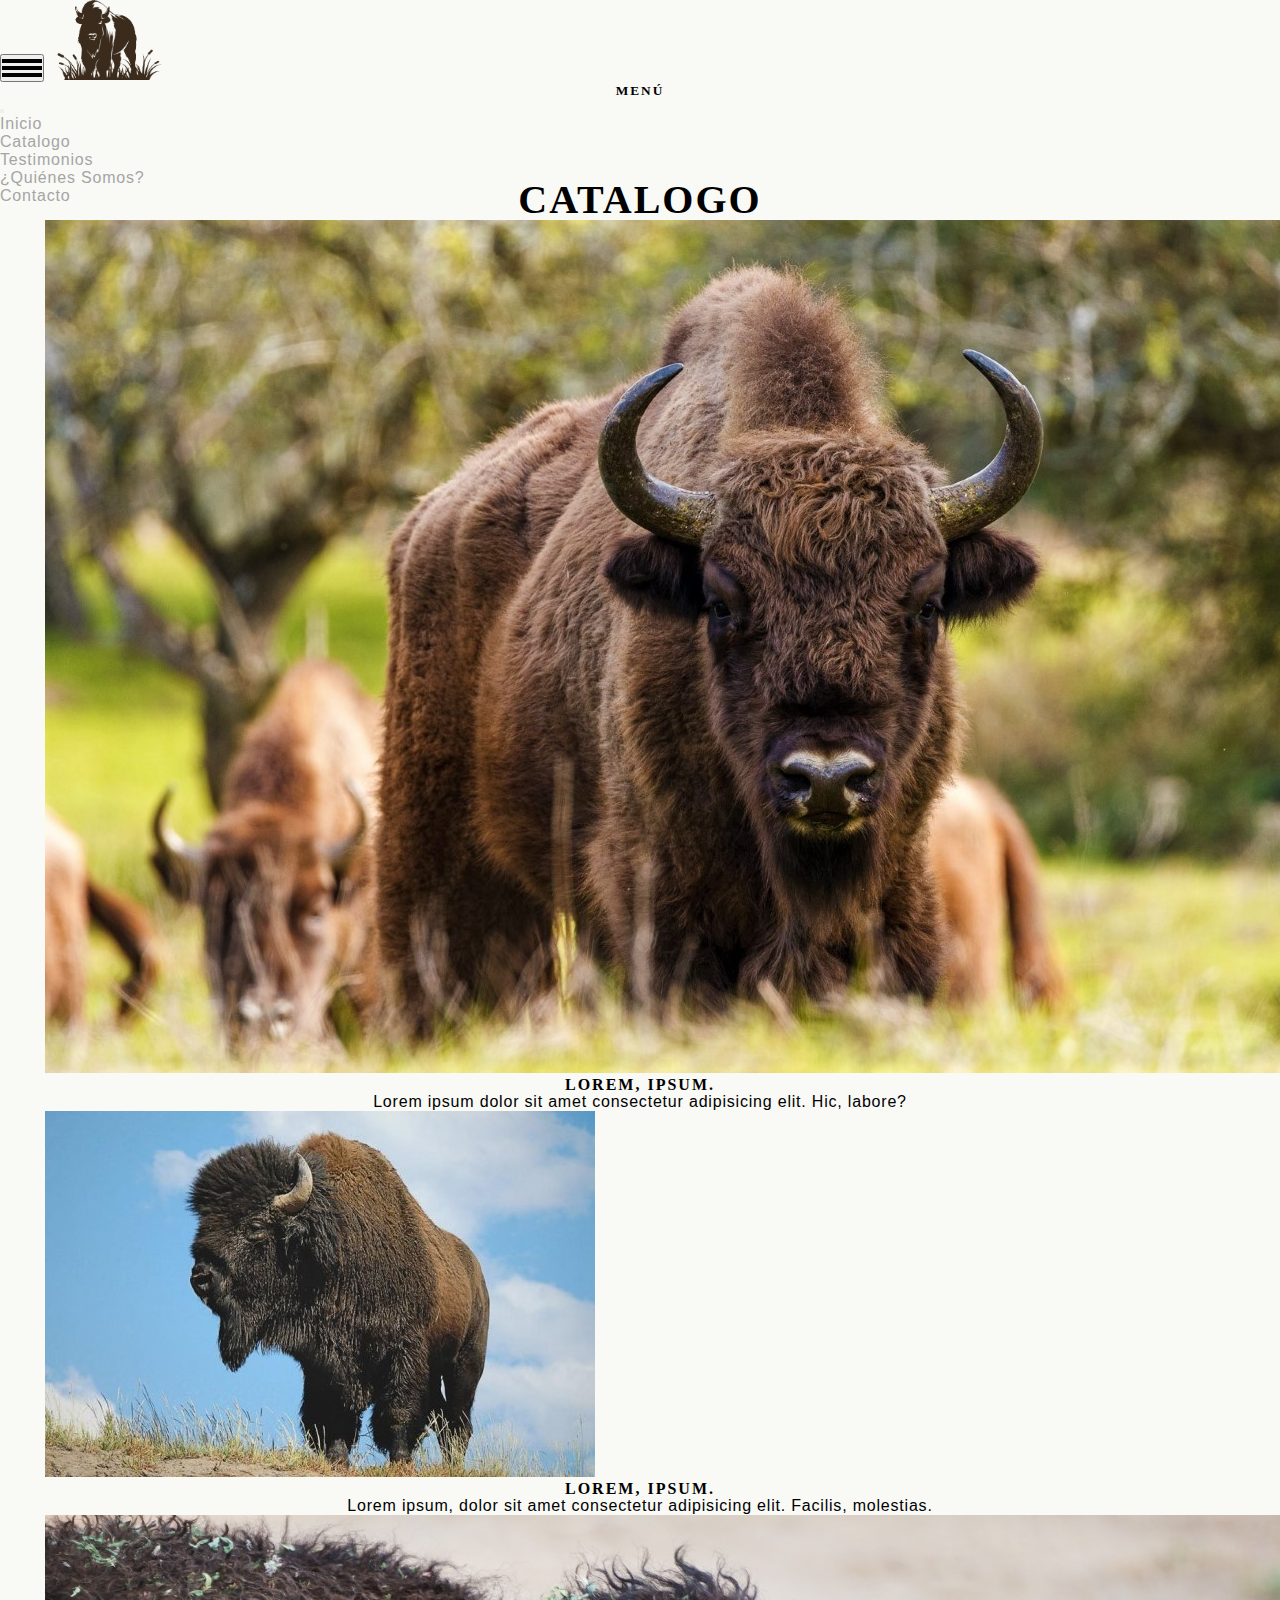
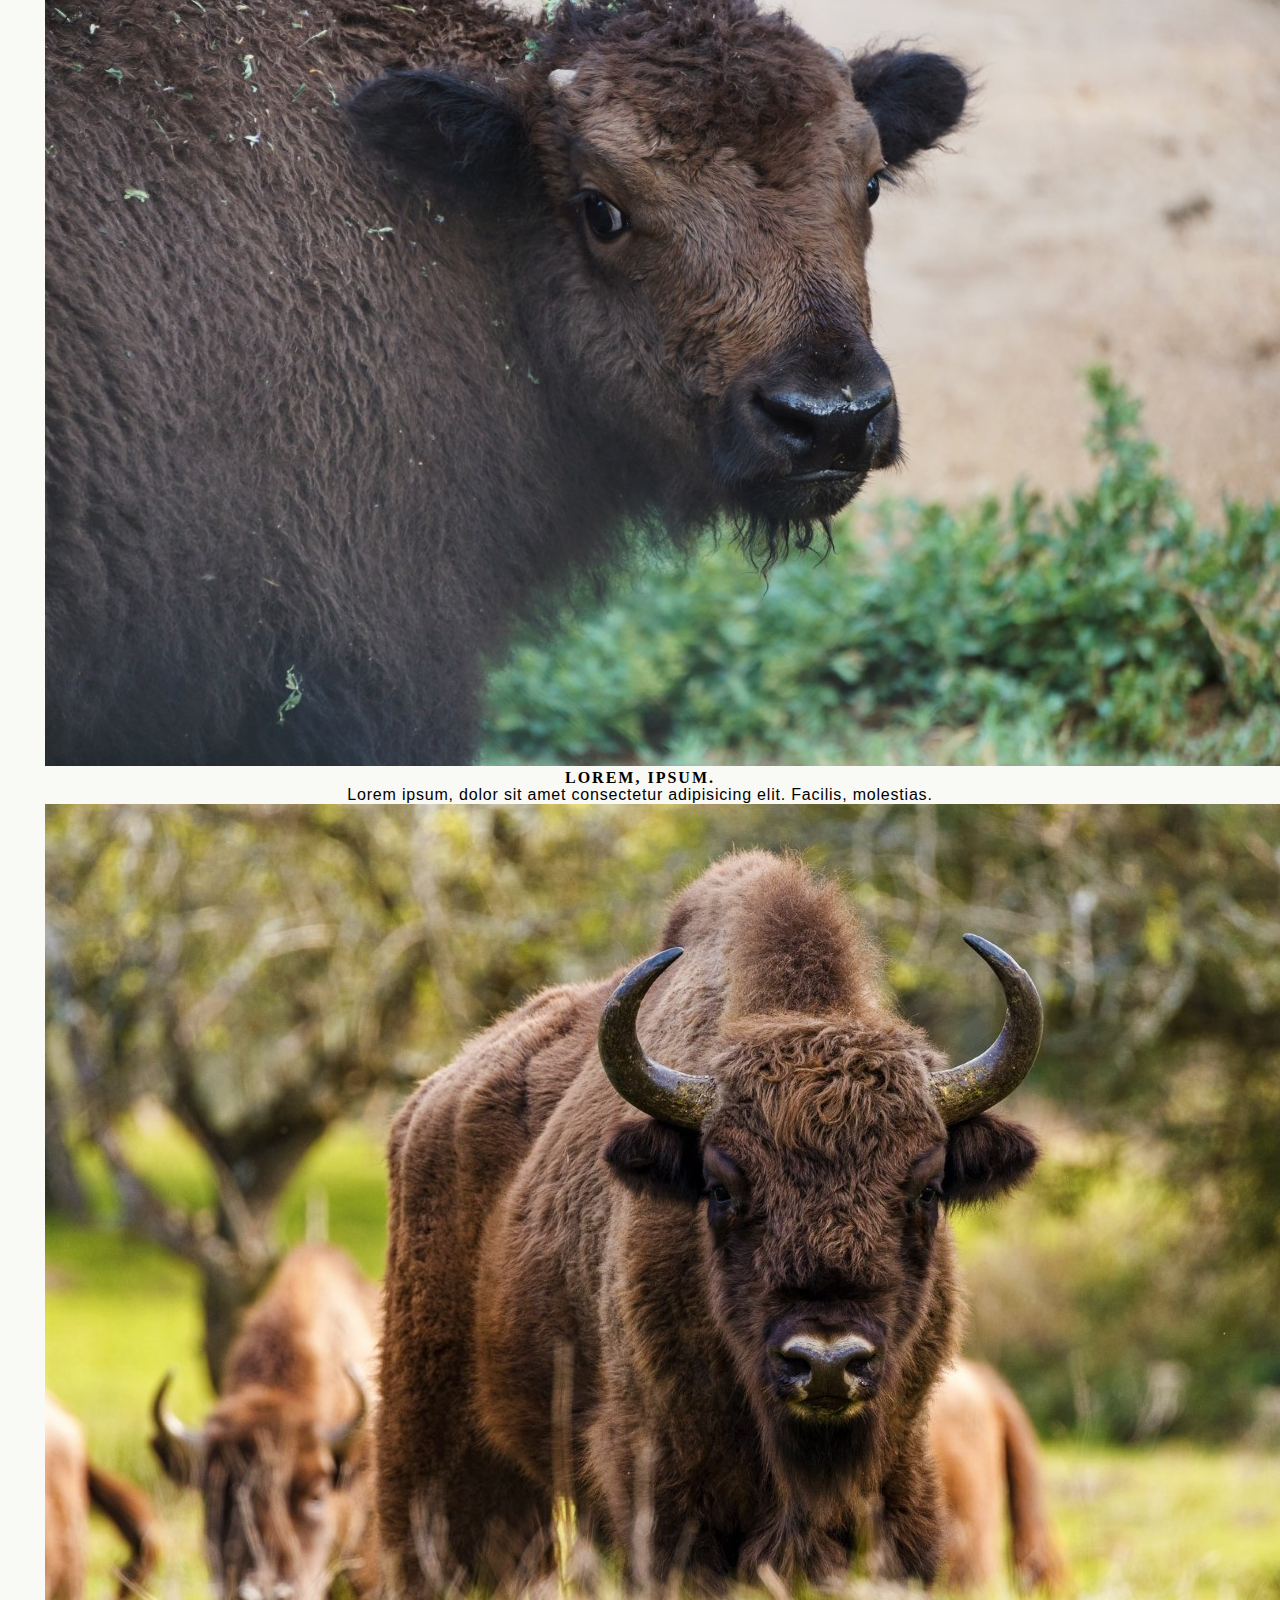
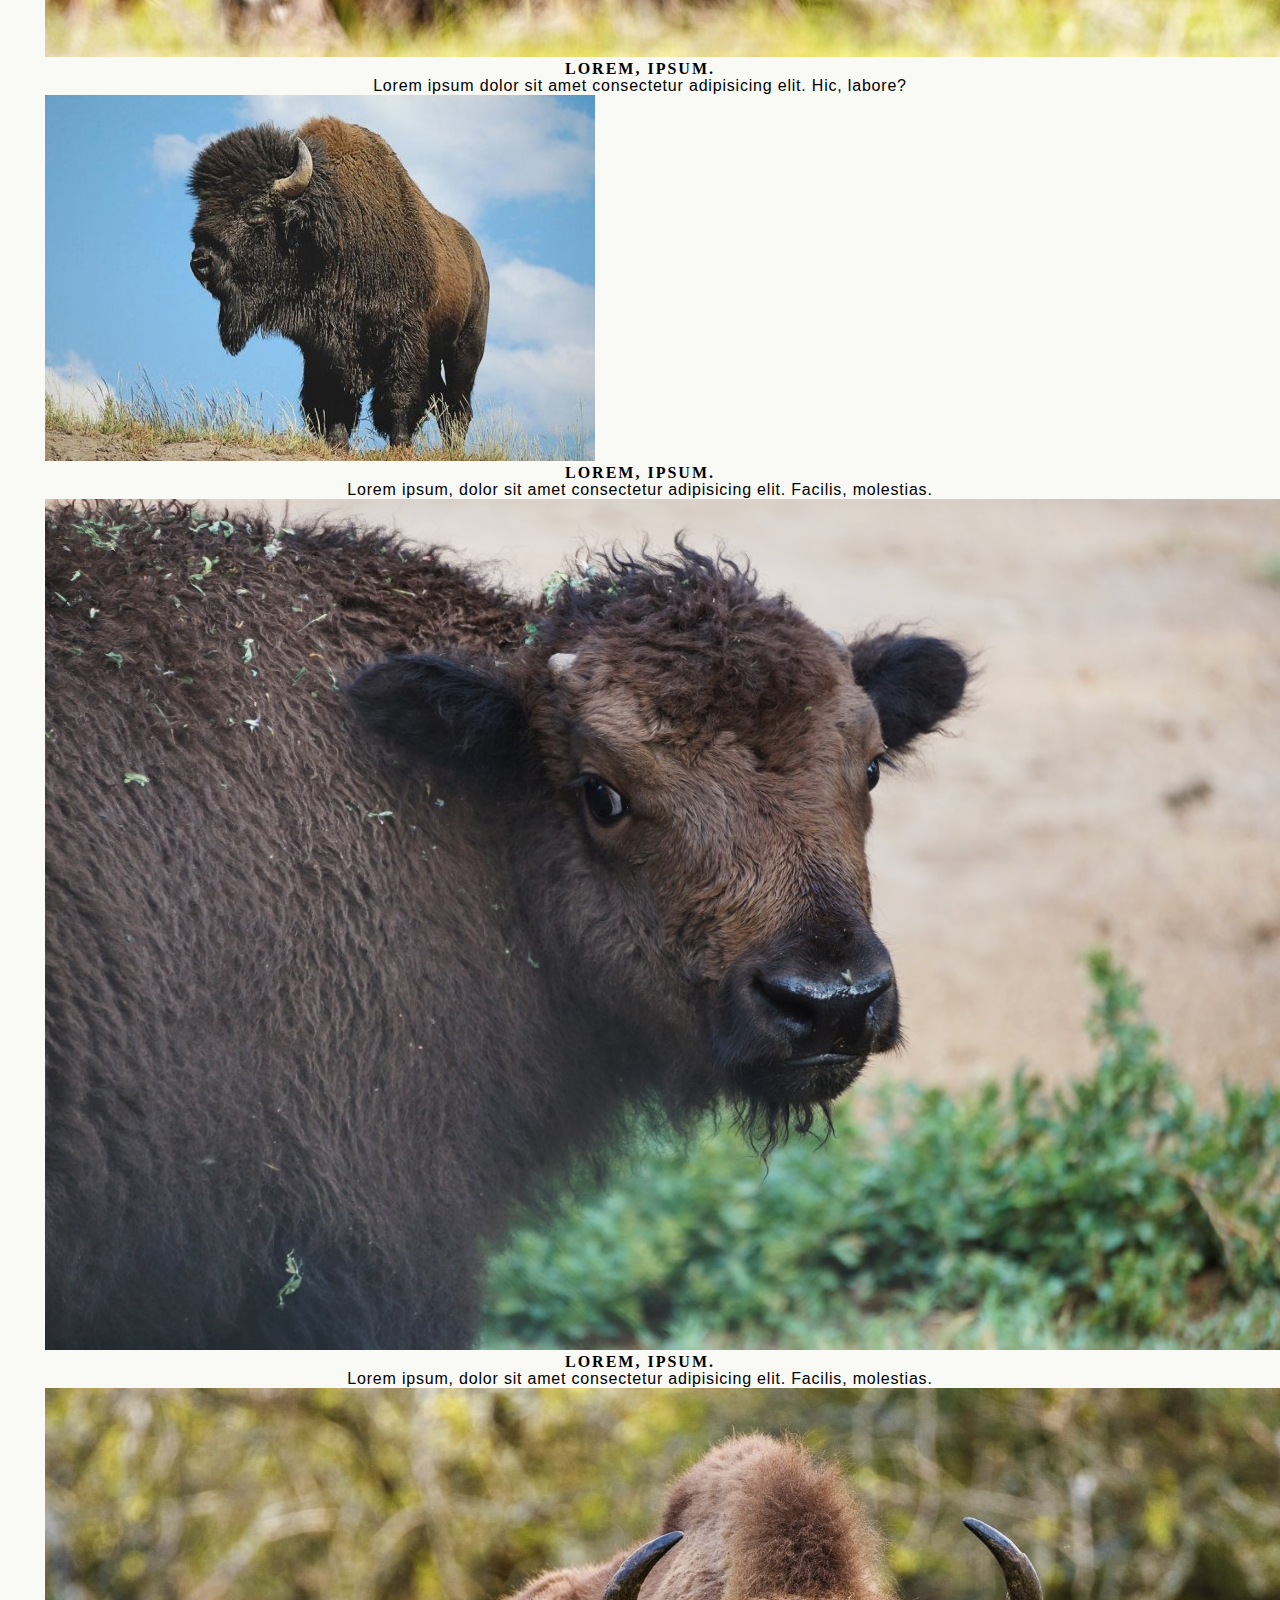
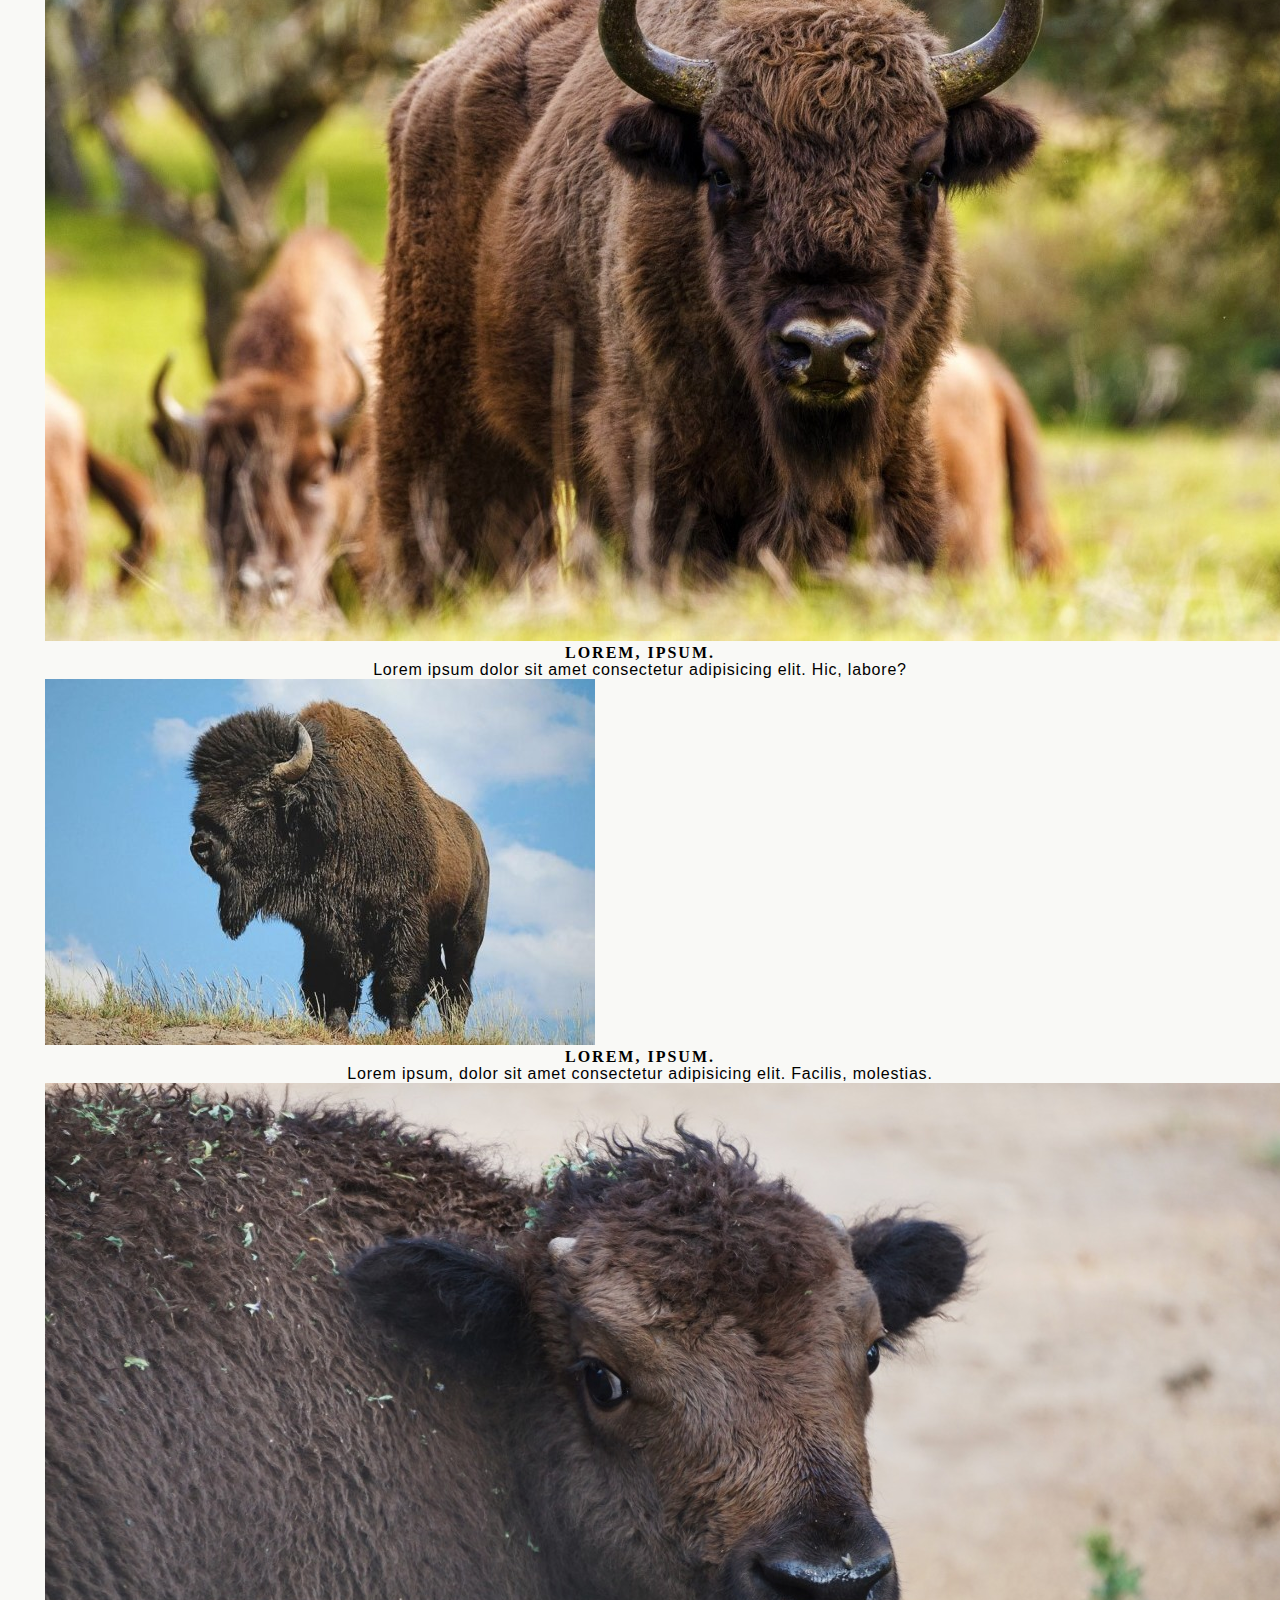
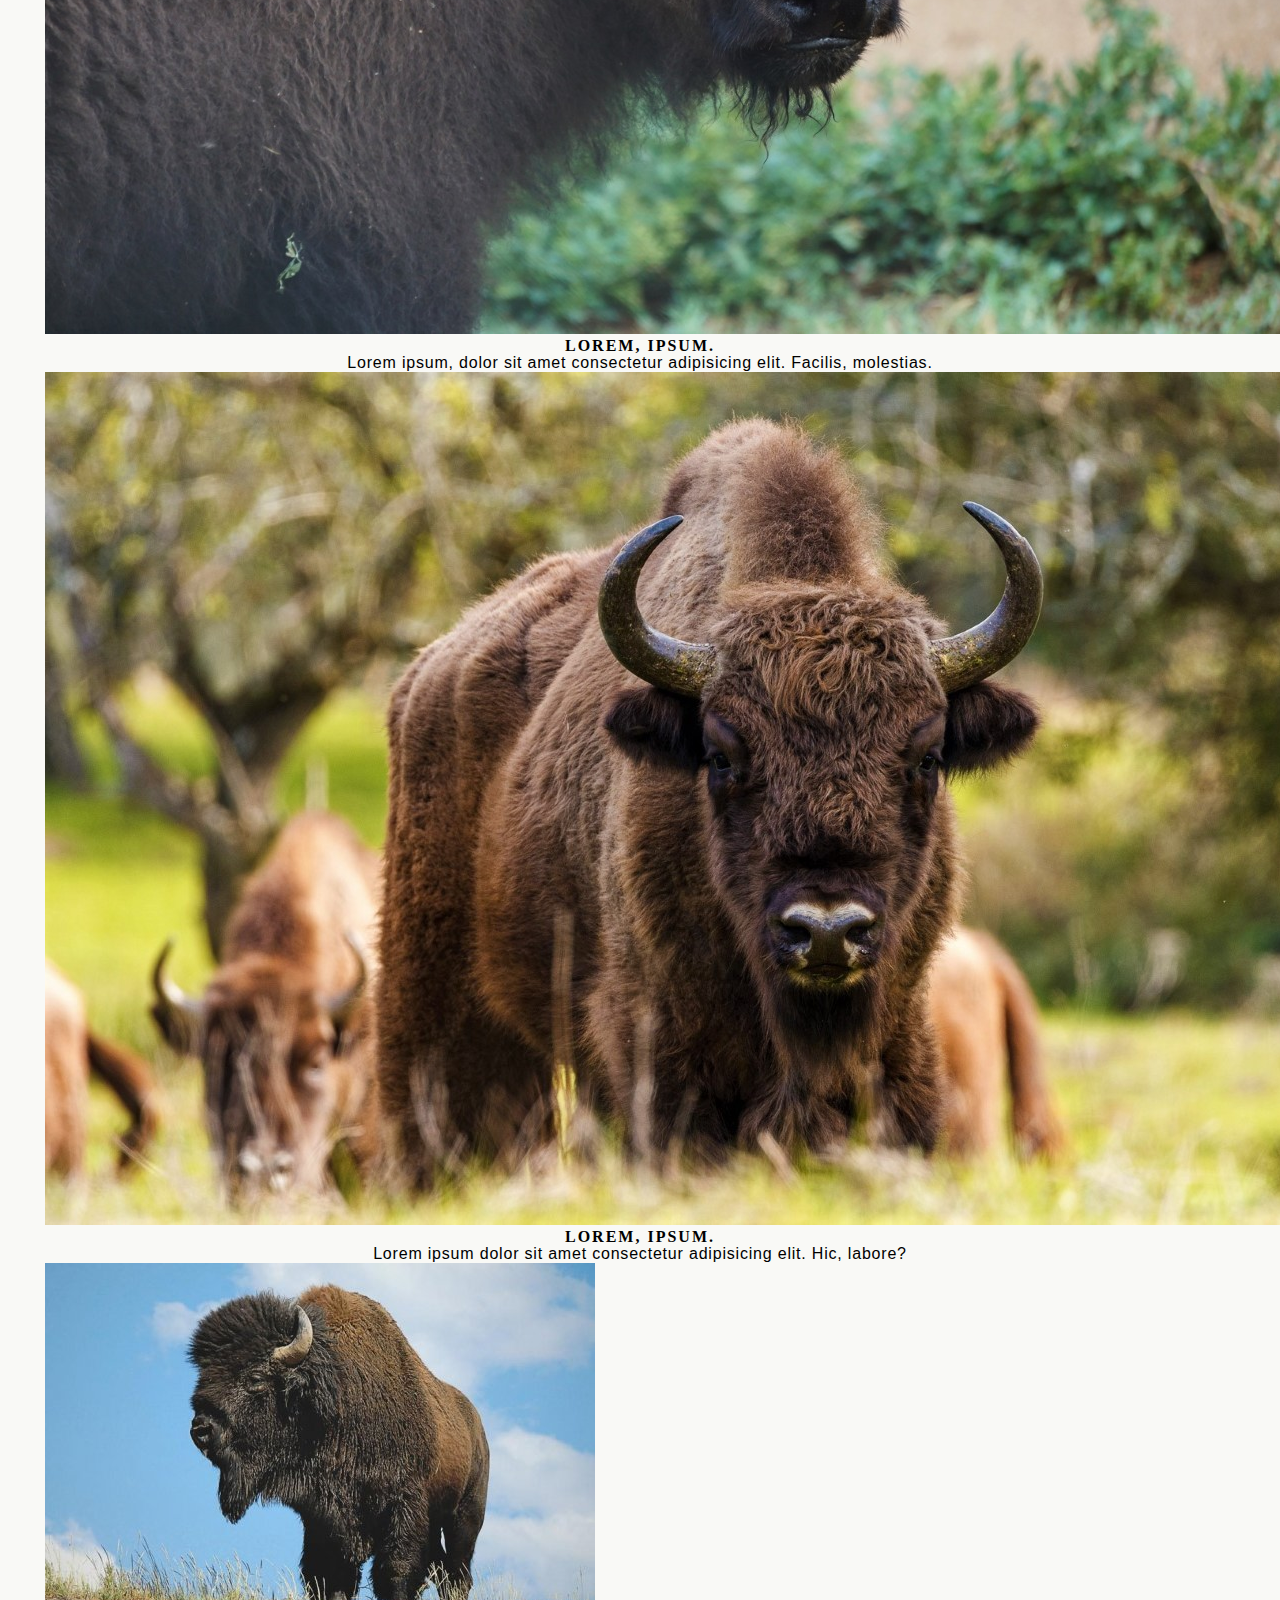
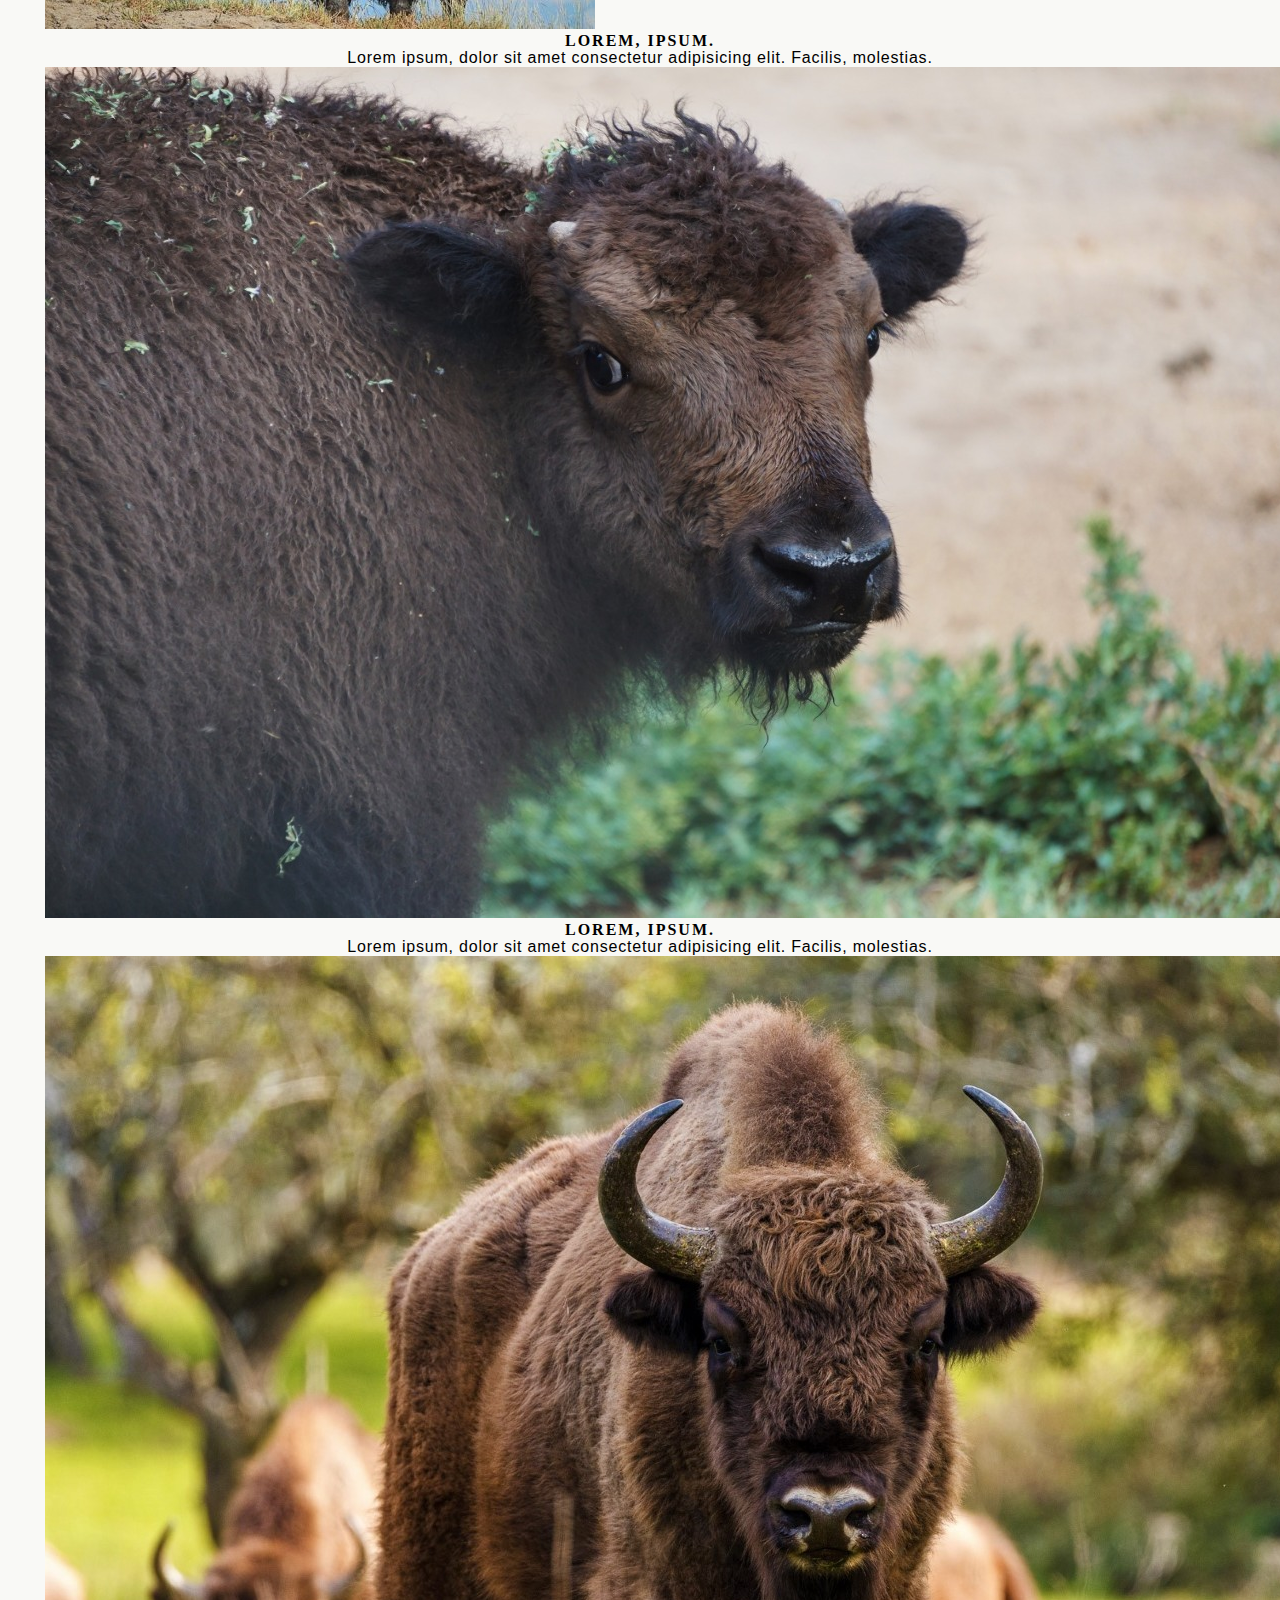
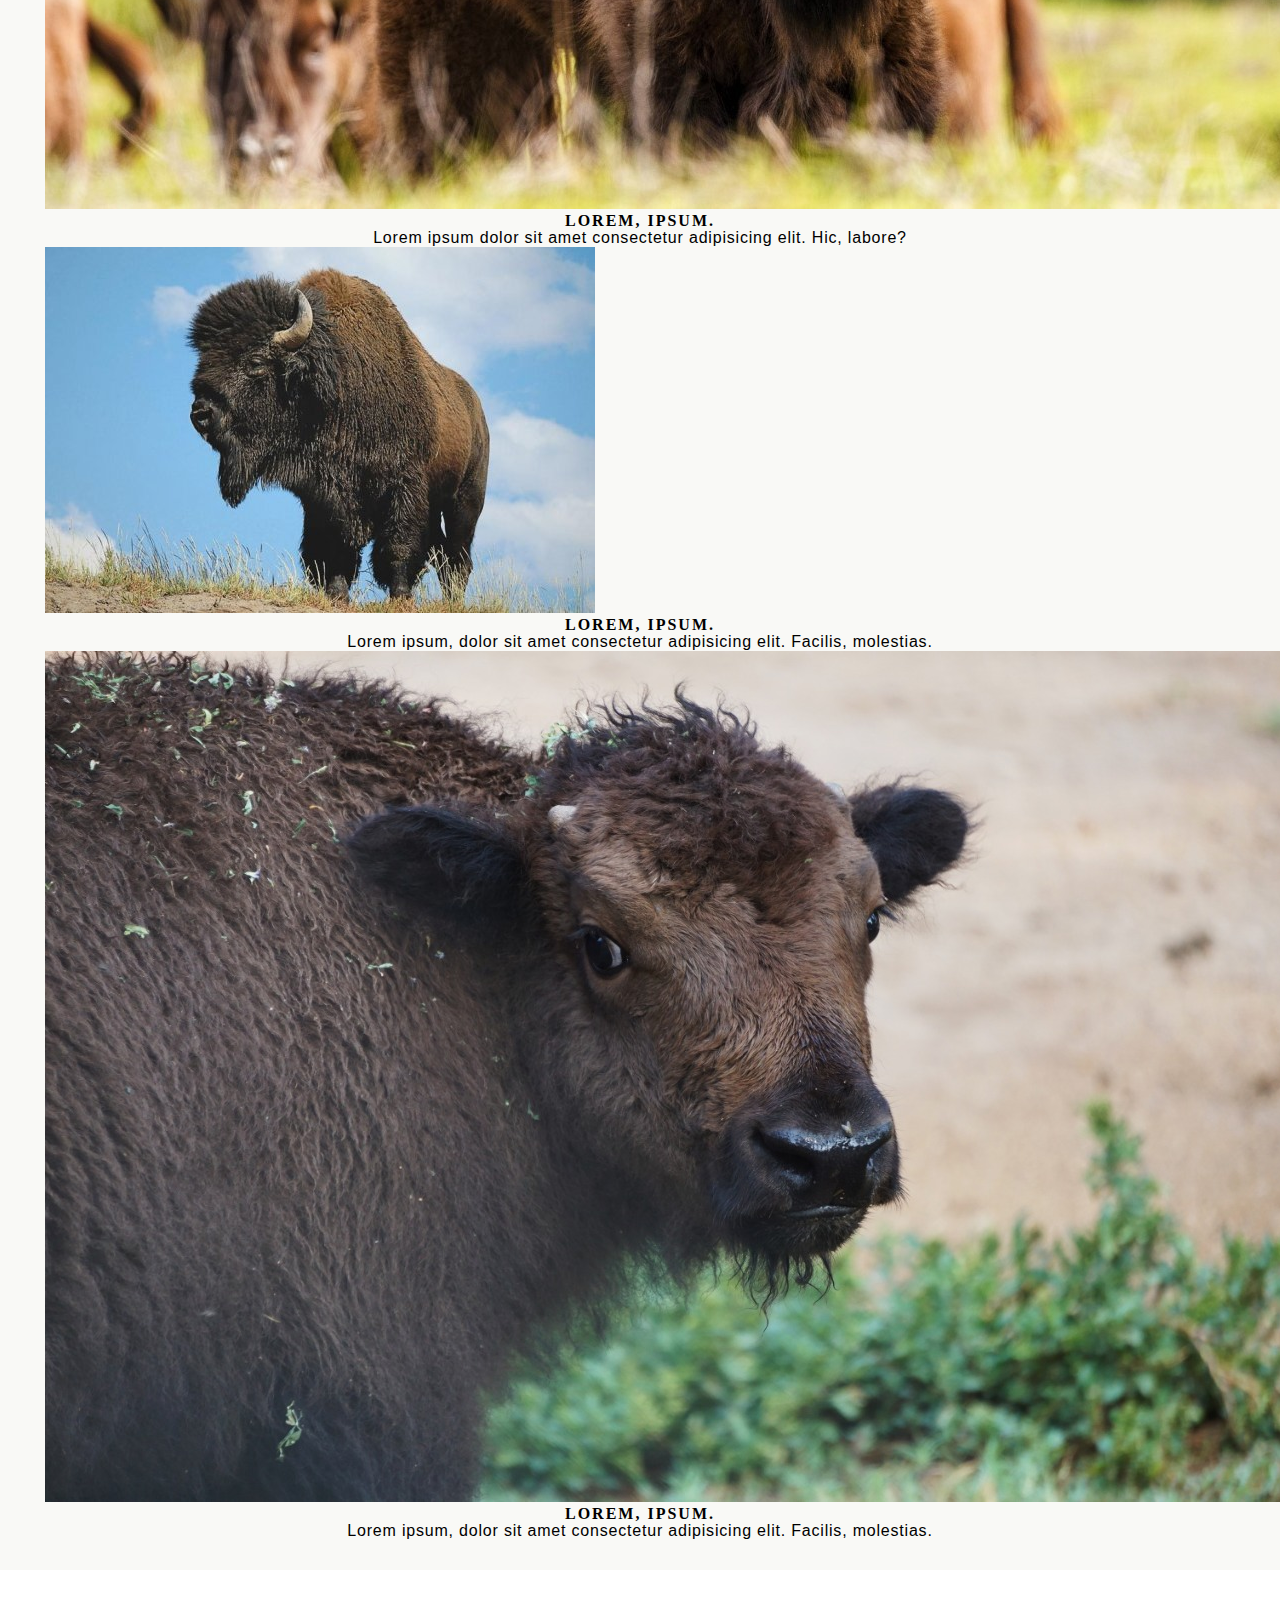
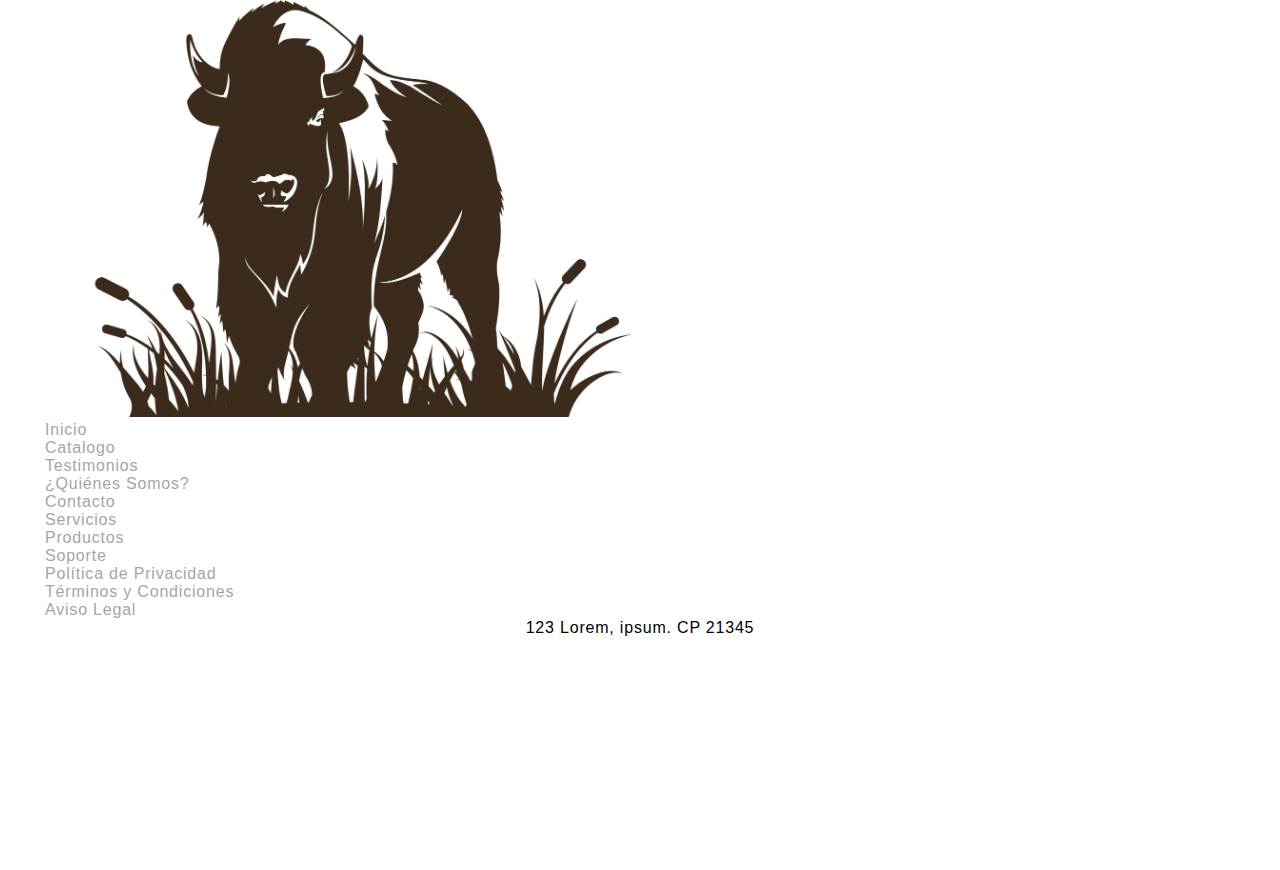
==== commit 85b8d186: "footer pages, add pages content, corecciones" ====
--- a/pages/catalogo.html
+++ b/pages/catalogo.html
@@ -31,7 +31,7 @@
             </div>
             <div class="offcanvas-body">
                 <ul class="navbar-nav justify-content-end flex-grow-1 pe-3">
-                    <li><a class="nav-link" href="#inicio">Inicio</a></li>
+                    <li><a class="nav-link" href="../index.html">Inicio</a></li>
                     <li><a class="nav-link active" href="./pages/catalogo.html">Catalogo</a></li>
                     <li><a class="nav-link" href="../pages/testimonios.html">Testimonios</a></li>
                     <li><a class="nav-link" href="../pages/quienes-somos.html">¿Quiénes Somos?</a></li>
@@ -185,39 +185,64 @@
             </div>
         </section>
     </main>
-    <footer>
-        <div class="footerContent">
-        <div class="logoFooter">
-            <img src="../img/logo.png" alt="Logo Footer">
+    <footer class="py-5">
+        <div class="container">
+           <div class="row">
+              <div class="col-12 col-md-3 mb-3 text-center">
+                 <img src="../img/logo.png" alt="Logo Footer" style="width: 50%;">
+              </div>
+              <div class="col-12 col-md-3 mb-3 text-center">
+                 <ul class="nav flex-column">
+                    <li class="nav-item mb-2"><a href="../index.html" class="nav-link p-0 text-muted">Inicio</a></li>
+                    <li class="nav-item mb-2"><a href="../pages/catalogo.html" class="nav-link p-0 text-muted">Catalogo</a></li>
+                    <li class="nav-item mb-2"><a href="../pages/testimonios.html" class="nav-link p-0 text-muted">Testimonios</a></li>
+                    <li class="nav-item mb-2"><a href="../pages/quienes-somos.html" class="nav-link p-0 text-muted">¿Quiénes Somos?</a></li>
+                    <li class="nav-item mb-2"><a href="../pages/contacto.html" class="nav-link p-0 text-muted">Contacto</a></li>
+                 </ul>
+              </div>
+              <div class="col-12 col-md-3 mb-3 text-center">
+                 <ul class="nav flex-column">
+                    <li class="nav-item mb-2"><a href="#" class="nav-link p-0 text-muted">Servicios</a></li>
+                    <li class="nav-item mb-2"><a href="#" class="nav-link p-0 text-muted">Productos</a></li>
+                    <li class="nav-item mb-2"><a href="#" class="nav-link p-0 text-muted">Soporte</a></li>
+                 </ul>
+              </div>
+              <div class="col-12 col-md-3 mb-3 text-center">
+                 <ul class="nav flex-column">
+                    <li class="nav-item mb-2"><a href="#" class="nav-link p-0 text-muted">Política de Privacidad</a></li>
+                    <li class="nav-item mb-2"><a href="#" class="nav-link p-0 text-muted">Términos y Condiciones</a></li>
+                    <li class="nav-item mb-2"><a href="#" class="nav-link p-0 text-muted">Aviso Legal</a></li>
+                 </ul>
+              </div>
+           </div>
+           <div class="text-center flex-sm-row justify-content-between py-4 my-4 border-top">
+              <p>123 Lorem, ipsum. CP 21345</p>
+              <ul class="list-unstyled d-flex">
+                 <li class="ms-3">
+                    <a class="link-dark" href="#">
+                       <svg class="bi" width="24" height="24">
+                          <use xlink:href="#twitter"></use>
+                       </svg>
+                    </a>
+                 </li>
+                 <li class="ms-3">
+                    <a class="link-dark" href="#">
+                       <svg class="bi" width="24" height="24">
+                          <use xlink:href="#instagram"></use>
+                       </svg>
+                    </a>
+                 </li>
+                 <li class="ms-3">
+                    <a class="link-dark" href="#">
+                       <svg class="bi" width="24" height="24">
+                          <use xlink:href="#facebook"></use>
+                       </svg>
+                    </a>
+                 </li>
+              </ul>
+           </div>
         </div>
-        <div class="menuFooterContainer">
-            <ul class="menuFooter">
-                <li><a href="../index.html">Inicio</a></li>
-                <li><a href="./catalogo.html">Catalogo</a></li>
-                <li><a href="./testimonios.html">Testimonios</a></li>
-                <li><a href="./quienes-somos.html">¿Quiénes Somos?</a></li>
-                <li><a href="./contacto.html">Contacto</a></li>
-            </ul>
-            
-            <ul class="menuFooter">
-                <li><a href="#">Servicios</a></li>
-                <li><a href="#">Productos</a></li>
-                <li><a href="#">Soporte</a></li>
-            </ul>
-            
-            <ul class="menuFooter">
-                <li><a href="#">Política de Privacidad</a></li>
-                <li><a href="#">Términos y Condiciones</a></li>
-                <li><a href="#">Aviso Legal</a></li>
-            </ul>
-        </div>
-    </div>
-        <div>
-            <address>
-                123 Lorem, ipsum. CP 21345
-            </address>
-        </div>
-    </footer>
+     </footer>
     <script src="https://cdn.jsdelivr.net/npm/bootstrap@5.3.0/dist/js/bootstrap.bundle.min.js" integrity="sha384-geWF76RCwLtnZ8qwWowPQNguL3RmwHVBC9FhGdlKrxdiJJigb/j/68SIy3Te4Bkz" crossorigin="anonymous"></script>
 </body>
 </html>--- a/styles/styles.css
+++ b/styles/styles.css
@@ -119,6 +119,12 @@
 }
 
 @media only screen and (min-width : 1300px) {
+  .navbar-brand{
+    margin-right: 43rem!important;
+  }
+}
+
+@media only screen and (min-width : 1800px) {
   .navbar-brand{
     margin-right: 55rem!important;
   }
@@ -138,7 +144,7 @@
   scroll-snap-type: y mandatory;
 }
 
-#index section {
+#index section, footer {
   height: 100vh;
   width: 100vw;
   scroll-snap-align: start;
@@ -194,108 +200,21 @@
   width: 80%;
 }
 
-
-
-
-.testimoniosInicio{
-   width: 100%;
-  display: flex;
-  justify-content: center;
-  margin-top: 30px;
-  margin-bottom: 30px;
-}
-
-.item{
-   display: inline-block;
-    width: 18%;
-    text-align: center;
-    border: solid;
-    border-color: #dadada;
-    border-width: 2px;
-    height: 500px;
-    margin: 20px;
-    border-radius: 15px;
-}
-.cita{
-   font-style: italic;
-}
-#testimonios .testimoniosInicio p{
-   padding: 34px 20px;
-}
-
-.item img{
-  width: 50%;
-  border-radius: 100%;
-  margin-top: 50px;
-}
-
-/* Formulario Contacto */
-
-#formularioContacto{
-  width: 100%;
-  display: flex;
-  justify-content: center;
-  margin-top: 30px;
-
-#formularioContacto form label, input, button{
-   display: block;
-   box-sizing: border-box;
-}
-
-#formularioContacto label {
-   visibility: hidden;
-}
-
-#formularioContacto textarea {
-  width: 100%;
-  height: 120px;
-  padding: 8px 5px;
-  border: 2px solid #ccc;
-  border-radius: 4px;
-  background-color: #f8f8f8;
-  resize: none;
-}
-
-#formularioContacto input {
-  width: 100%;
-  height: 30px;
-  padding: 8px 5px;
-  border: 2px solid #ccc;
-  border-radius: 4px;
-  background-color: #f8f8f8;
-  resize: none;
-}
-
-#formularioContacto form {
-   width: 28%;
-}
-
-#formularioContacto button{
-   width: 38%;
-    height: 11%;
-    margin: 32px 33%;
-
-}
-
 /* Quines somos */
-
-#quienesSomos {
-   margin: 0px 33%;
-}
-
 .floatImg{
-   float: left;
-   width: 350px;
-   margin: 15px;
+  float: left;
+  width: 350px;
+  margin: 15px;
 }
 
 .floatFrame{
-   float: right;
-   margin: 15px;
+  float: right;
+  margin: 15px;
 }
 
 .paginaQuienes {
    margin: 1% 15%;
+   padding-bottom: 3em;
 }
 
 .paginaQuienes p{
@@ -304,21 +223,21 @@
 
 /* Link */
 a{
-   text-decoration: none;
-   color: #213861;
+   text-decoration: none!important;
+   color: #213861!important;
 }
 a:link {
-  color: #a5a5a5;
+  color: #a5a5a5!important;
 }
 
 a:visited {
-  color: #9ca3af;
+  color: #9ca3af!important;
 }
 
 a:hover {
-  color: #52514d;
+  color: #52514d!important;
 }
 
 a:active {
-  color: #00040c;
-}
+  color: #00040c!important;
+}
